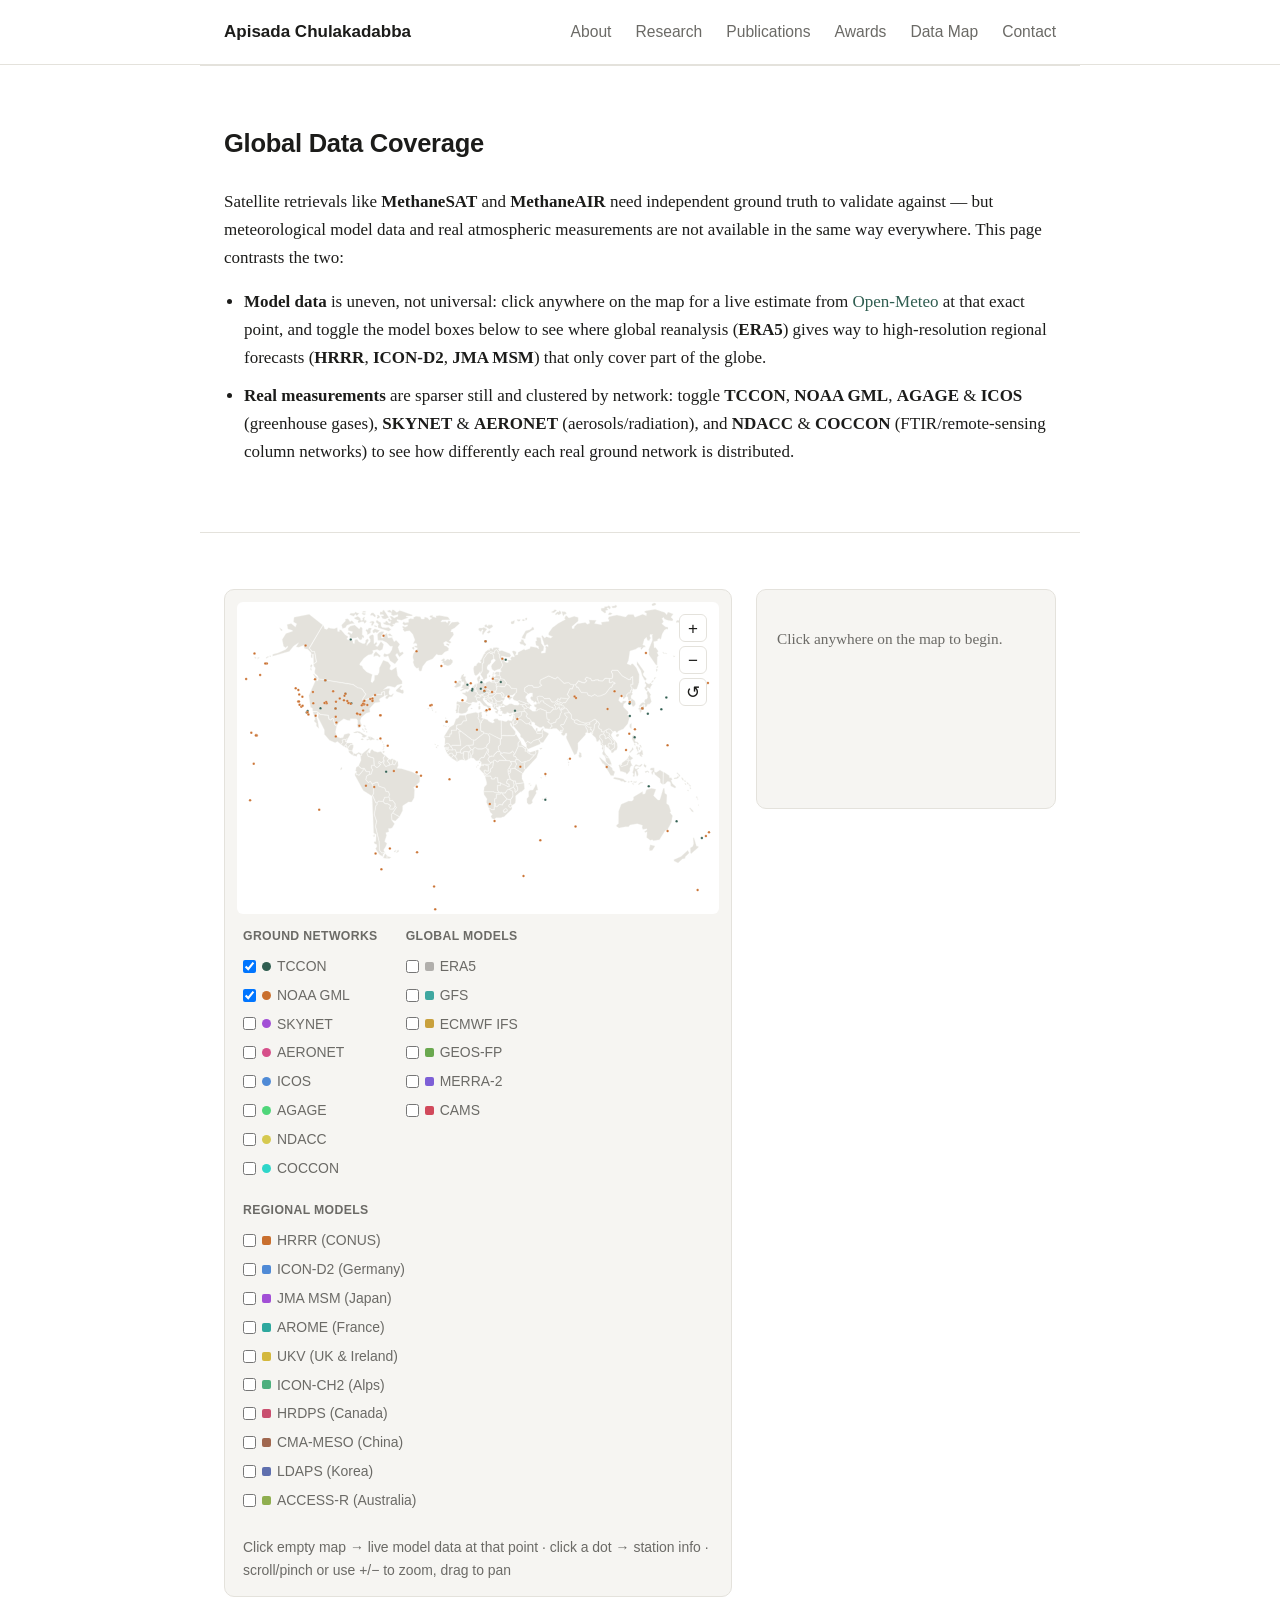
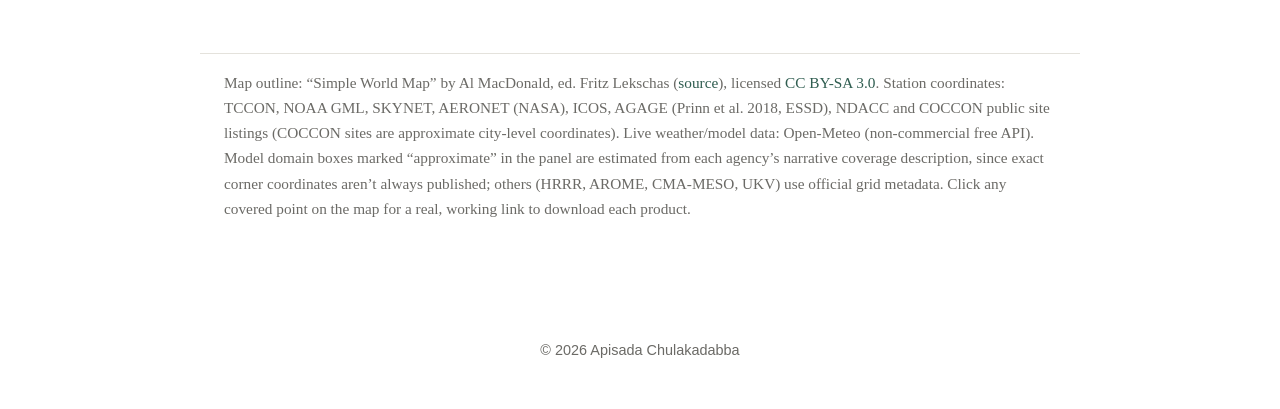
==== data-coverage.html @ 534d11ac "Add interactive global data coverage map Adds a standalone page contrasting meteorological model cov" ====
<!DOCTYPE html>
<html lang="en">
<head>
<meta charset="UTF-8">
<meta name="viewport" content="width=device-width, initial-scale=1.0">
<title>Global Data Coverage &middot; Apisada Chulakadabba</title>
<meta name="description" content="Interactive map comparing global &amp; regional meteorological model coverage (ERA5, HRRR, ICON-D2, JMA MSM) with real ground-based measurement networks (TCCON, NOAA GML, SKYNET, AERONET, ICOS).">
<link rel="stylesheet" href="styles.css">
<link rel="stylesheet" href="data-coverage.css">
</head>
<body>

<header class="site-header">
  <nav class="nav container">
    <a class="brand" href="index.html">Apisada Chulakadabba</a>
    <button class="nav-toggle" id="navToggle" aria-label="Toggle menu" aria-expanded="false">
      <span></span><span></span><span></span>
    </button>
    <ul class="nav-links" id="navLinks">
      <li><a href="index.html#about">About</a></li>
      <li><a href="index.html#research">Research</a></li>
      <li><a href="index.html#publications">Publications</a></li>
      <li><a href="index.html#awards">Awards</a></li>
      <li><a href="data-coverage.html">Data Map</a></li>
      <li><a href="index.html#contact">Contact</a></li>
    </ul>
  </nav>
</header>

<main>
  <section class="section container map-intro">
    <h2>Global Data Coverage</h2>
    <p>
      Satellite retrievals like <strong>MethaneSAT</strong> and <strong>MethaneAIR</strong> need
      independent ground truth to validate against &mdash; but meteorological model data and real
      atmospheric measurements are not available in the same way everywhere. This page contrasts the two:
    </p>
    <ul class="map-legend-text">
      <li><strong>Model data</strong> is uneven, not universal: click anywhere on the map for a live estimate from
        <a href="https://open-meteo.com" target="_blank" rel="noopener">Open-Meteo</a> at that exact point, and toggle the
        model boxes below to see where global reanalysis (<strong>ERA5</strong>) gives way to high-resolution regional
        forecasts (<strong>HRRR</strong>, <strong>ICON-D2</strong>, <strong>JMA MSM</strong>) that only cover part of the globe.</li>
      <li><strong>Real measurements</strong> are sparser still and clustered by network: toggle
        <strong>TCCON</strong>, <strong>NOAA GML</strong>, <strong>AGAGE</strong> &amp; <strong>ICOS</strong> (greenhouse gases),
        <strong>SKYNET</strong> &amp; <strong>AERONET</strong> (aerosols/radiation), and <strong>NDACC</strong> &amp;
        <strong>COCCON</strong> (FTIR/remote-sensing column networks) to see how differently each real ground network is distributed.</li>
    </ul>
  </section>

  <section class="section container map-section">
    <div class="map-wrap">
      <div class="map-zoom-controls">
        <button type="button" id="zoomIn" aria-label="Zoom in">+</button>
        <button type="button" id="zoomOut" aria-label="Zoom out">&minus;</button>
        <button type="button" id="zoomReset" aria-label="Reset zoom">&#8634;</button>
      </div>
      <svg id="worldMap" viewBox="0 240 850 550" xmlns="http://www.w3.org/2000/svg" aria-label="World map">
        <g id="domainLayer"></g>
        <g id="landLayer">
          <path class="land" id="_somaliland" d="M512.674,502.797l3.526,2.403l1.046-0.052l8.757-3.008l0.994,3.206l-0.701,2.706l-1.893,1.503l-4.729-0.302l-6.769-4.158L512.674,502.797L512.674,502.797z"/>
    <path class="land" id="ae" d="M528.466,468.135l0.753,3.008l8.522,0.752l0.596-6.172l1.644-0.897l0.448-2.257l-2.688,0.753l-2.99,4.521L528.466,468.135L528.466,468.135z"/>
    <path class="land" id="af" d="M545.85,435.383l1.374,10.771l3.423,0.752l0.32,1.937l-2.455,2.049l4.573,3.691l8.885-3.198l0.709-3.786l5.593-3.491l2.145-8.091l1.599-1.722l-1.659-2.887l5.412-3.347l-0.691-0.968l-2.498,0.155l-0.226,2.299l-3.354-0.033l-0.062-3.068l-1.079-1.288l-1.815,1.649l0.052,1.515l-2.739,1.036l-5.059-0.319l-6.568,6.881L545.85,435.383L545.85,435.383z"/>
    <path class="land" id="al" d="M450.679,420.438v3.984l1.142,2.152l0.82-0.096l1.409-2.566l-0.821-1.15l-0.319-2.844l-1.089-1.012L450.679,420.438L450.679,420.438z"/>
    <path class="land" id="am" d="M507.47,420.549l4.149,5.411l-1.218,1.427l-2.939-0.51l-3.646-3.268l0.196-2.146L507.47,420.549L507.47,420.549z"/>
    <g id="ao">
        <path class="land" class="mainland" d="M437.366,547.461l2.948,11.003l-0.069,3.478l-4.313,4.633l-0.647,7.527l16.597,0.147l5.395,1.954l4.45-0.58l-2.594-3.251l0.01-9.282l5.101-0.217v-3.621l-4.142-0.172l-0.829-8.575l-1.746,0.024l-0.943-0.848l-1.027,0.054l-1.365,2.646h-5.255l-1.22-1.227l0.363-1.738l-1.436-2.101L437.366,547.461L437.366,547.461z"/>
        <path class="land" d="M435.577,544.453l1.504,1.953l1.945-1.842l-0.571-1.909l-0.483-0.035L435.577,544.453L435.577,544.453z"/>
    </g>
    <g id="ar">
        <path class="land" class="mainland" d="M279.05,600.613l1.677,1.571l-6.371,9.467l-2.239,2.479l0.777,10.813l4.918,5.974l-4.132,7.209l-3.129,1.35h-3.579l1.003,5.627l-5.593,1.92l1.34,4.729l-3.354,10.701l4.141,3.38l-2.239,5.515l-3.804,5.975l2.014,4.165l-4.918,0.786l-4.028-4.951l-0.674-15.432l-6.258-26.209l1.893-9.163l-4.028-11.713l2.68-15.204l2.463-2.931l-0.605-2.222l3.164-2.888l7.054,0.483l3.942,4.21l4.555,0.078l4.668,2.853l-1.375,3.217l0.329,3.25l6.612-0.312L279.05,600.613L279.05,600.613z"/>
        <path class="land" d="M264.745,687.564l0.225,4.951l3.803-0.337l3.242-2.144l-5.48-1.124L264.745,687.564L264.745,687.564z"/>
    </g>
    <path class="land" id="at" d="M430.46,403.459l-0.562,1.167l0.483,0.83l2.015-0.415h1.711l1.857,1.572l3.95-0.717l2.904-1.729l0.743-1.167l-0.112-1.504l-2.611-1.954l-3.501,0.035l-0.294,1.988l-3.683,1.797L430.46,403.459L430.46,403.459z"/>
    <g id="au">
        <path class="land" class="mainland" d="M672.961,609.067l-0.303,21.938l-3.371,2.472l-0.303,2.161l4.598,3.086l11.35-2.161h5.826l2.145-3.095l12.879-2.472l9.198,2.784l-0.614,3.708l1.228,3.708l7.055-1.236l0.303,1.851l-4.599,3.396l1.53,1.236l3.37-1.236l-0.917,10.2l6.44,4.944l3.683-1.236l1.841,1.852l10.735-1.548l10.123-16.381l3.682-0.925l7.357-13.596l1.841-11.739l-4.599-5.869l1.842-1.236l-3.684-11.436l-3.984-2.783l0.614-15.448l-3.684-2.782l-0.916-8.652h-1.842l-6.138,20.392l-3.37,0.312l-7.668-7.728l4.297-11.437l-7.971-1.547l-8.896,2.472l-2.454,7.104l-3.984,0.925l-0.304-4.944l-16.252,9.889l0.304,3.708l-2.454,3.397h-6.139l-13.19,5.56L672.961,609.067L672.961,609.067z"/>
        <path class="land" d="M728.775,668.089l-1.531,6.181l0.304,4.322l4.599-0.312l5.213-8.03L728.775,668.089L728.775,668.089z"/>
    </g>
    <path class="land" id="az" d="M508.931,418.674l-0.873,1.486l4.071,5.342l1.418-0.458l2.334,2.446l1.011-4.287l2.533,0.406l-0.104-1.229l-4.165-3.646l-0.795,2.143L508.931,418.674L508.931,418.674z"/>
    <path class="land" id="ba" d="M442.708,411.084l-0.319,0.527l5.801,5.981l2.127-3.13l-0.078-1.234l-1.857-2.256L442.708,411.084L442.708,411.084z"/>
    <path class="land" id="bd" d="M616.256,457.908l-1.134,2.049l2.938,5.584l0.087,4.357l0.535,1.166l3.449,0.061l1.953-1.875l1.418,0.855l0.285,2.652l1.133-0.708l0.069-3.389l-0.951-0.112l-0.596-2.879l-2.403-0.086l-0.596-1.6l1.469-1.962l0.024-0.97h-4.269L616.256,457.908L616.256,457.908z"/>
    <path class="land" id="be" d="M414.019,391.704l-0.554,1.383l5.947,3.925l0.4,0.051l0.375-1.094l0.837-0.588l-1.336-1.499h-0.916l-1.255-1.426L414.019,391.704L414.019,391.704z"/>
    <path class="land" id="bf" d="M404.493,493.496l3.146-0.25l5.16,7.295l-4.789,3.613l-3.466-0.892l-4.66,0.062l-0.752,2.73l-3.907,0.19l-1.071-1.461l1.385-4.442L404.493,493.496L404.493,493.496z"/>
    <path class="land" id="bg" d="M457.092,414.066l0.139,4.305l1.452,3.025l5.454,0.095l2.455-1.737l2.412-0.959l-0.588-2.75l0.545-1.469l-1.228-0.641l-1.687,0.139l-1.323,1.332l-5.549,0.043L457.092,414.066L457.092,414.066z"/>
    <path class="land" id="bi" d="M478.504,538.385l3.691-0.078l-0.959,3.232l-0.935,0.812h-1.142l-0.812-2.187L478.504,538.385L478.504,538.385z"/>
    <path class="land" id="bj" d="M411.512,515.288h1.833l0.104-5.204l2.315-3.363l-0.104-5.852l-2.102-0.052l-3.604,2.816l1.504,2.87L411.512,515.288L411.512,515.288z"/>
    <path class="land" id="bn" d="M689.038,515.08l-2.489,3.018l2.04,0.641l1.149-1.608L689.038,515.08L689.038,515.08z"/>
    <path class="land" id="bo" d="M238.631,561.361l7.114-3.104l2.351,0.226l1.565,6.534l10.839,3.604l1.79,5.523l4.469,0.562l1.902,4.729l-1.34,4.278l-7.27,0.562l-2.68,6.872l-5.705-0.112l-1.79-0.337l-3.293,3.197l-1.625-0.156l-5.593-12.957l1.547-2.316l0.545-9.163l-1.383-5.455L238.631,561.361L238.631,561.361z"/>
    <path class="land" id="br" d="M286.631,618.464l5.402-10.391l0.198-8.73l10.079-6.501h5.645l4.435-7.512l0.804-14.418l-1.815-3.855l10.684-9.751l0.406-10.761l-14.514-7.105l-17.53-5.48l-8.264-0.812l2.221-4.669l-0.604-7.104l-1.808-0.596l-2.671,5.308l-1.4,1.754l-3.595-1.59l-12.093,4.261l-4.028-5.073l0.648-5.299l-3.804,3.872l-4.201-2.265l-0.424,0.597l0.009,1.841l3.622,1.945l-5.437,5.73l-3.432-0.034l-3.475-3.535l-3.933,0.121l-0.484,4.2l2.256,2.739l-2.663,8.532l-3.112,0.241l-4.953,3.13l-1.21,6.146l4.296,4.599l0.787-0.89l3.017-0.812l2.576,4.34l7.374-3.164l2.861,0.165l1.971,6.976l10.52,3.337l1.815,5.564l4.478,0.537l2.135,5.314l-1.443,4.729l1.884,2.474l-0.276,3.683l5.048-0.477l4.625,5.844l-0.363,4.105l2.74,2.316l-6.57,9.95L286.631,618.464L286.631,618.464z"/>
    <g id="bs">
        <path class="land" d="M222.121,463.112l-1.089-0.337l-0.086,2.101l1.34,1.349l0.917-1.349L222.121,463.112L222.121,463.112z"/>
        <path class="land" d="M224.29,466.397l-1.504,0.838l1.417,2.021l0.752-1.011L224.29,466.397L224.29,466.397z"/>
        <path class="land" d="M229.14,467.91l-1.591-0.087l0.165,1.012l1.167,1.687l1.002-1.099L229.14,467.91L229.14,467.91z"/>
        <path class="land" d="M228.388,465.896l-2.593-1.099l-0.501-2.609l1.002-0.425l1.003,2.023l1.002,0.76L228.388,465.896L228.388,465.896z"/>
        <path class="land" d="M225.881,460.588l-1.34-0.337l-0.251-1.686l-1.417-0.501l0.917-0.926l1.668,0.588l1.253,0.762L225.881,460.588L225.881,460.588z"/>
    </g>
    <path class="land" id="bt" d="M616.108,453.561l1.34,1.833l4.528,0.034l-0.458-2.507L616.108,453.561L616.108,453.561z"/>
    <path class="land" id="bw" d="M454.56,594.589l1.858,0.57l-0.26,5.314l1.911,0.26l4.391-3.959l5.273,0.57l1.399-3.545l6.673-6.095l-8.013-9.223l-0.104-1.514l-0.883-0.26l-2.43,2.24l-6.31,0.154l-0.884,7.866l-2.479,0.57L454.56,594.589L454.56,594.589z"/>
    <path class="land" id="by" d="M456.418,382.861l1.297,2.135l-0.519,1.703l0.086,1.349l0.476,1.616l2.68-1.521l3.329,0.086l2.334,0.959h5.922l1.729-4.141l1.037-1.564v-1.045l-3.717-5.23l-3.285-1.305l-2.68-0.303l-2.335,0.743l0.088,2.351l-3.241,4.098L456.418,382.861L456.418,382.861z"/>
    <path class="land" id="bz" d="M191.823,483.228l-0.043,3.154h0.726l2.472-4.615h-1.677L191.823,483.228L191.823,483.228z"/>
    <g id="ca">
        <path class="land" class="mainland" d="M151.767,281.182l1.72,2.602l0.864,3.475l4.305,1.081l3.017-3.25l2.585,1.306l7.321,0.647l5.169-2.17l0.864,7.157h3.017v-3.034l3.017,0.216l7.538,8.895l4.953,3.035l-2.584,4.123l1.081,1.081l9.673,1.953l0.216,4.34l2.585,0.433l0.648-6.51l4.089-1.08l3.017,4.556l6.457,3.034l3.233,0.647l2.152-2.602l0.216-4.124l3.873-2.387l1.288,3.476l-3.449,6.077l0.432,3.033l1.937-3.033l3.873-3.475l0.216-4.556l-2.152-3.476l0.648-2.817l5.169-2.603l2.369,1.738l0.432,15.188l3.657-3.25l2.152,1.305l-3.017,5.204l3.873,0.865l5.602-8.679l4.737,4.986l-1.936,8.895l-4.737,2.603l-4.521-2.169l-8.177,1.736l0.864,2.818l-2.152,3.476l-6.673,1.521l-7.538,5.86l-6.673,8.896l-0.864,2.817l4.521,1.737l1.72,4.339l6.241,6.293l9.906,4.339l-2.152,9.975l-0.216,2.818l2.585,1.736l3.449-4.555l0.432-8.679l5.385-0.216l2.584-4.988l0.433-7.589l6.889-13.45l8.609,3.034l4.521,6.293l-1.937,6.292l3.449,1.954l8.394-5.646l2.368,15.404l7.754,9.327l0.216,4.771l-8.609,2.17l-4.088,4.338l-8.609-1.953l-4.305-0.217l-7.538,5.86l4.521-1.081l5.601-1.08l1.081,1.305l-1.504,4.771l0.216,4.34l2.585,1.736l2.584-0.648l1.296-1.953h1.72l-2.801,5.205l-5.385,0.215l-2.368,3.476h-3.017l-0.864-2.603l4.305-4.338l-5.169,1.737l-0.233-7.374l-1.487-0.863l-4.521,1.953l-0.432,3.691h-10.338l-8.832,6.08l-11.842,3.908l-1.288-1.738l5.964-8.902l-3.388-3.261l-2.152-4.132l-4.383-3.346l-4.702-0.389l-8.428-5.904l-61.122-10.043l-1.011-4.142l-5.602-5.204v-4.339l0.865-3.907l-0.433-2.168l-2.152-2.171l-0.432-3.475l5.602-3.908l-3.449-18.653l-4.737-0.217l-4.305-5.645L151.767,281.182L151.767,281.182z"/>
        <path class="land" d="M130.684,350.117l-1.47,2.818l0.51,1.996l0.959,0.598l-0.225,0.812l-1.029,0.294l0.294,2.965l1.106,1.115l0.882-0.959l-1.106-2.887l0.657-2.299l1.616-2.152l-1.175-1.997L130.684,350.117L130.684,350.117z"/>
        <path class="land" d="M135.542,367.008l-1.323,0.52l2.429,2.818l0.588,3.336l2.429,2.592l2.058-0.371v-3.406l-2.498-1.557L135.542,367.008L135.542,367.008z"/>
        <path class="land" d="M268.15,295.833l-1.53,1.547l1.34,2.126l6.328,0.77l-4.028-4.252L268.15,295.833L268.15,295.833z"/>
        <path class="land" d="M191.105,270.143l0.19,3.475l-6.898,7.148l1.729,5.791l4.979-1.348l2.878-4.253l7.278-2.706l5.938-0.389l-4.599-5.022l-2.299,1.737l-1.729-0.579l-0.959-2.126l-2.109-2.126L191.105,270.143L191.105,270.143z"/>
        <path class="land" d="M200.113,259.908l-1.53,2.706l7.477,2.706l2.68-4.055l1.15,2.707h1.919l3.639-4.055l-4.409-1.158l-1.729-1.348l-2.299,2.316L200.113,259.908L200.113,259.908z"/>
        <path class="land" d="M213.148,265.318l-5.938,2.508v1.928l7.667,2.896l-1.729,1.928l1.15,2.507l4.789-2.126h4.028l1.919,3.086l3.259-3.285l-0.77-3.095l-2.68,0.968l-0.38-3.863l1.34-2.316h-1.34l-2.109,1.349l-0.959,0.769l0.579,2.707l-1.53,1.158l-2.299-0.19l-0.579-3.476L213.148,265.318L213.148,265.318z"/>
        <path class="land" d="M221.005,259.329l-0.579,1.927l3.639,1.738l2.68-1.547l-0.19-1.158L221.005,259.329L221.005,259.329z"/>
        <path class="land" d="M223.875,256.044l-2.679,0.968l0.19,1.35l5.938-0.389l-0.19-1.349L223.875,256.044L223.875,256.044z"/>
        <path class="land" d="M236.72,259.329l-0.38,1.348l-0.959,1.349v1.929l3.639-0.579l3.83,3.285h1.34v-3.285l-3.83-4.253L236.72,259.329L236.72,259.329z"/>
        <path class="land" d="M246.497,263.191l1.53,1.738l-1.34,2.316l0.959,2.507l4.218-2.317v-1.736l-2.49-2.896L246.497,263.191L246.497,263.191z"/>
        <path class="land" d="M252.055,258.75l0.19,3.086h5.178l1.34,1.158l-0.19,1.348l-4.599,0.58l3.259,4.443l4.409,0.77l6.128-2.705l-8.817-13.33l-2.68,1.738l0.19,2.316l-3.069-1.158L252.055,258.75L252.055,258.75z"/>
        <path class="land" d="M207.399,280.576l-7.278,1.928l-4.219,3.673l0.38,4.054l7.667,2.317l-1.729,3.864l-5.558-3.477l-1.53,2.896l3.639,2.507l-0.19,4.054l5.558,1.547l6.708-0.389l1.149-2.126l4.979,5.601l3.449-1.157l0.579-3.864l2.49,1.737l0.38-3.864l-3.068-1.928l0.19-12.162l-2.68-2.126l-2.87,3.864L207.399,280.576L207.399,280.576z"/>
        <path class="land" d="M230.782,289.073l-2.489-1.158l-1.34,1.737l2.68,4.253l0.19,4.054l5.749-3.475v-5.022l2.109-2.126l-2.109-1.547h-3.449L230.782,289.073L230.782,289.073z"/>
        <path class="land" d="M243.048,287.335l-4.028,3.285l0.959,4.054h2.49l1.149-2.126l1.729,1.737l1.729-0.19l4.599-3.864L243.048,287.335L243.048,287.335z"/>
        <path class="land" d="M242.659,280.956l-0.959,1.928l4.218,1.548l1.15-1.738L242.659,280.956L242.659,280.956z"/>
        <path class="land" d="M240.169,273.617l-4.218,0.579l-2.49,2.315l4.599,0.19l-1.34,3.475l0.959,1.548l1.34-0.19l3.259-5.212L240.169,273.617L240.169,273.617z"/>
        <path class="land" d="M247.456,272.27l-2.299,0.77l0.38,3.086l3.83,2.507l0.19,1.927l-1.149,1.159l0.579,3.864l14.755,4.823l4.028,1.349l4.028-3.475l-4.789-3.864l-4.409,1.158l-6.128-0.579l-2.299-2.316l-0.579-6.371l-3.83-1.928L247.456,272.27L247.456,272.27z"/>
        <path class="land" d="M259.523,292.357l-4.218-0.39l-4.979,1.927l-2.68,3.666l0.769,10.043l8.238,0.39l7.857,3.864l5.559,6.371l4.218-0.19l-1.15,5.981l-3.829,6.371l-4.218,1.926l-3.069-0.578l-1.53-1.348l-2.299,3.086l0.959,3.086l3.259,0.189l4.028-1.928l3.449,8.886l8.626,5.603l5.938-7.529l-4.979-8.108l2.878-3.284l4.028,6.758l7.278-6.371l-1.339-2.896l-4.98,1.548l-3.448-9.466l3.259-5.403l-6.518-6.949l-3.639,2.507l-3.449-7.529l-7.277,0.968l-1.919-9.076l-5.938,4.055l-0.579,5.021h-3.259l0.38-4.443L259.523,292.357L259.523,292.357z"/>
        <path class="land" d="M262.021,274.006v1.738l-4.218,0.968l1.149,1.927l4.789,1.928l5.368,0.58l3.831,2.705l3.829-2.127l-2.681-2.705h3.449l2.109-2.316l5.178-0.77v-1.158l-2.878-1.928l0.379-2.127l8.048,1.348l11.886-4.633l-4.41-1.348l1.15-1.547h9.197l1.531-1.547l-18.593-6.569l-4.41-1.547l-4.789,3.476l-5.368-4.443l-2.878-0.19l-0.579,3.675l-3.638-3.285l-4.218,1.349l0.769,2.126l6.328,1.35l-0.38,3.086l3.449,2.125l8.438-2.125l0.19,2.896l-6.898,3.285l-4.218-3.285l-3.83,0.389l3.83,5.411l-1.919,0.969l-2.878-2.508l-2.109,1.348l1.919,3.666h3.259l-0.769,3.475l-2.68-0.389l-3.449-3.674L262.021,274.006L262.021,274.006z"/>
        <path class="land" d="M244.941,327.159l-3.657,4.599l-0.225,5.065l3.198-1.841h3.881l2.74,2.533l2.515-2.076L244.941,327.159L244.941,327.159z"/>
        <path class="land" d="M289.466,386.977l-9.136,8.748l0.916,2.074l11.186,4.141l1.599-2.758l-0.916-4.599l-3.657,0.458l-2.057-2.299l3.423-3.449L289.466,386.977L289.466,386.977z"/>
    </g>
    <path class="land" id="cd" d="M438.023,546.597l8.912-0.155l1.808,2.567l-0.069,1.893l0.665,0.605h4.426l1.271-2.499h1.808l0.734,0.742l2.479-0.069l0.735,8.714l4.287,0.139v0.675l11.521,5.195l0.536,1.012h2.411l-0.268-3.648l-4.356-2.092l0.269-2.766l1.876-4.392l4.287-0.139l-3.683-12.224l0.068-5.195l5.826-9.11l0.068-1.278l-0.874-0.477l0.035-2.472l-1.062-0.095l-1.072-1.366l-17.59-0.795l-3.226,3.138l-5.28-3.475l-1.858,1.141l-1.348,11.35l-3.337,2.575l-1.003,2.283l0.179,3.381l-6.017,4.918l-1.6-0.726l0.216,0.94L438.023,546.597L438.023,546.597z"/>
    <path class="land" id="cf" d="M443.452,519.229l4.028,4.356l1.59-2.057l2.532,0.104l0.544-2.006l2.49-1.556l5.169,3.562l2.982-2.956l11.574,0.51l-10.736-11.082l1.443-0.897l0.198-1.954l-2.438-1.149h-3.58l-5.766,5.715l-0.197,2.351l-4.573-0.146l-0.146,1.003l-2.982-0.305l-2.688,5.108L443.452,519.229L443.452,519.229z"/>
    <path class="land" id="cg" d="M439.424,526.551l-0.052,1.255l4.131,0.104l0.146,10.728l-3.777-0.104l-2.187-1.703l-1.693,0.951l-0.078,0.476l0.873,0.423l0.251,2.204l-2.334,2.006l0.501,1.057l2.585-2.006h1.244l0.396,1.2l1.644,0.7l5.271-4.46l-0.104-3.259l1.099-2.653l3.38-2.507l0.907-8.479l-2.402,0.009l-2.783,3.812L439.424,526.551L439.424,526.551z"/>
    <path class="land" id="ch" d="M423.787,402.82l-3.771,4.011l0.078,0.405l1.547-0.483l1.393,1.937l2.352-0.83l1.625,1.263l0.667-0.38l2.005-3.146l-0.511-0.484l-1.979-0.051l-0.959-1.963L423.787,402.82L423.787,402.82z"/>
    <path class="land" id="ci" d="M388.484,521.562l3.697-2.617l4.6-0.806l4.693,1.013l-2.395-3.622l-0.701-2.213l0.701-6.544l-4.192,0.198l-1.9-1.814l-3.994,0.104l-1.901,0.304l0.198,4.425l-1.002,0.406l-1.203,2.215l3.095,3.62L388.484,521.562L388.484,521.562z"/>
    <g id="cl">
        <path class="land" d="M261.391,683.51l-3.691,8.109l6.371,0.674l0.112-5.403L261.391,683.51L261.391,683.51z"/>
        <path class="land" d="M260.137,682.239l-2.775,3.068l-0.337,3.604l-5.368-3.043l-5.705-8.221l-1.677-2.932l2.351-3.043l-0.225-3.83l-2.68-1.124l-2.126-1.572l0.449-2.144l2.792-0.787l0.562-12.387l-4.356-2.48l-2.844-64.477l0.735-1.278l5.567,12.836l1.781,0.035l0.579,2.049l-2.369,2.868l-2.723,15.448l3.873,11.895l-1.79,9.007l6.31,26.485l0.666,15.49l4.521,5.229L260.137,682.239L260.137,682.239z"/>
        <path class="land" d="M241.717,649.833l-1.115,1.686l0.562,2.932l1.115,0.112l0.562-3.718L241.717,649.833L241.717,649.833z"/>
    </g>
    <path class="land" id="cm" d="M428.031,519.428l2.783,2.561l-0.199,3.959l15.266-0.354l1.245-1.399l-4.375-4.711l-0.648-1.703l2.784-5.212l-1.893-3.458l-1.591-0.855v-1.755l1.841-1.202l0.104-5.463l-1.46-0.164l-0.024,2.87l-6.414,11.972l-3.925,0.199l-2.688,1.85L428.031,519.428L428.031,519.428z"/>
    <g id="cn">
        <path class="land" class="mainland" d="M594.498,386.128l-2.99,7.521l-4.124-0.217l-4.349,9.518l3.691,4.701l-7.606,10.504l-3.907-0.658l-2.611,3.285l0.648,1.971l3.043,0.217l1.521,3.5l3.044,0.658l9.344,12.04v6.129l4.563,2.844l4.996-0.873l6.303,3.719l7.605,2.187l3.691-0.439l4.132-0.441l8.687-5.688l2.828,0.44l1.08,2.567l2.396,0.718l3.26,4.813l-2.17,4.814l1.306,3.285l3.69,1.312l0.647,3.942l4.35,0.439l0.647-1.971l6.302-3.285l3.907,0.217l4.563,5.03l3.043-1.312l1.954,0.216l0.873,2.412l1.521,0.216l2.169-3.06l8.688-3.285l7.823-9.413l2.61-8.974l-0.217-5.912l-3.259-0.656l1.953-2.188l-0.434-3.501l-8.255-8.314v-4.157l2.386-3.062l2.388-1.098l0.216-2.412h-6.085l-1.089,3.285l-2.828-0.656l-3.475-3.718l2.17-5.688l3.043-3.285l2.827,0.217l-0.434,5.031l1.521,1.313l3.691-3.717l1.306-0.216l-0.433-2.844l3.476-4.158l2.61,0.216l1.521-4.813l1.781-0.942l0.182-3l-1.729-1.815l-0.147-4.736l3.329-0.217l-0.216-12.214l-2.334,1.4L694.267,377l-3.897-0.009l-11.298-6.354l-8.16-9.837l-8.281-0.086l-2.107,1.833l2.68,6.137l-0.935,5.758l-3.335,1.383l-1.876-0.147l-0.139,5.696l1.954,0.441l3.476-1.53l4.563,2.187v2.188l-3.26,0.216l-2.611,5.688l-2.386,0.215l-8.472,11.16l-8.902,3.941l-6.086,0.441l-4.124-2.844l-5.869,3.068l-6.302-1.971l-1.521-4.158l-10.642-0.657l-5.646-9.188h-2.386l-1.92-4.262L594.498,386.128z"/>
        <path class="land" d="M671.802,472.655l-2.064,0.579l-1.487,1.833l1.236,2.411l1.814,0.163l2.066-1.832l0.492-2.411L671.802,472.655L671.802,472.655z"/>
    </g>
    <path class="land" id="co" d="M234.326,498.251l-1.781-0.182l-11.773,9.707l-1.245,3.414l-1.608,0.182l0.717,7.546l-4.105,10.07l4.46,3.776l5.714,0.363l3.924,5.757l5.705,0.183l-0.182,4.312h2.135l2.316-7.909l-2.144-2.694l0.536-5.031l4.46-0.363l-0.536-11.688l-9.993-3.232l-2.316-6.293L234.326,498.251L234.326,498.251z"/>
    <path class="land" id="cr" d="M202.905,502.745l1.202,2.352l0.977,1.297l-1.314,3.898l-2.507-1.764l-4.097-3.752v-2.48L202.905,502.745L202.905,502.745z"/>
    <path class="land" id="cu" d="M205.904,469.846v1.1l4.599,0.086l2.169-1.263l0.337,0.926l4.512,1.098l4.011,3.622l-0.917,1.262l0.165,1.436l3.345,0.839l3.345-1.514l1.504-1.513l-2.169-1.098l-11.194-6.569l-3.924-0.424L205.904,469.846L205.904,469.846z"/>
    <g id="cv">
        <path class="land" d="M350.01,490.264l-1.642,0.942l1.175,0.941l1.409-0.708L350.01,490.264L350.01,490.264z"/>
        <path class="land" d="M354.046,492.165l-1.071,0.951l0.762,1.409l1.832-0.821L354.046,492.165L354.046,492.165z"/>
        <path class="land" d="M351.704,494.836l-1.375,0.821l1.479,1.979l1.168-0.612L351.704,494.836L351.704,494.836z"/>
    </g>
    <path class="land" id="cy" d="M484.555,437.794l1.062,0.771l-3.294,3.119l-1.573-0.052l-1.167-0.821l0.156-1.529l2.386-0.155L484.555,437.794L484.555,437.794z"/>
    <path class="land" id="cz" d="M437.202,398.921h2.567h1.263l2.049,1.461l3.795-3.155l-3.683-2.627l-3.648-1.765l-2.498,0.45l-3.389,2.178L437.202,398.921L437.202,398.921z"/>
    <path class="land" id="de" d="M422.257,384.234l3.086-0.5v-2.178l2.584-0.425l1.418,1.427l1.495,0.164l2.334-1.012l2.083,0.588l1.832,1.592l0.251,5.955l1.832,2.438l-2.411,0.337l-4.003,2.515l0.338,0.839l3.579,3.354l-0.251,1.677l-3.328,1.677l-3.085,0.086l-0.753,1.59h-1.581l-0.752-1.676l-2.749-0.675l-0.088-2.767l-1.39-0.77l0.114-1.861l-0.406-1.328l-1.982-1.824l0.414-2.854l2.161-1.011L422.257,384.234L422.257,384.234z"/>
    <g id="dk">
        <path class="land" d="M427.123,370.076l-3.586,3.968l-0.13,2.584l1.635,4.263l2.559-0.484l-0.319-3.483l1.764-1.971l-0.034-1.548l-1.245-3.223L427.123,370.076L427.123,370.076z"/>
        <path class="land" d="M428.979,377.354l-1.062,0.229v1.583l1.128,0.875l0.997-0.25l-0.243-1.503L428.979,377.354z"/>
        <path class="land" d="M432.306,375.848l-0.949,0.23l-1.056,0.968l0.448,1.954l1.292,0.507l-1.334,0.535l-0.255,0.685h2.005l0.602-1.099l-0.768-0.378l0.25-0.962l0.916-1.205l-0.25-1.042L432.306,375.848z"/>
    </g>
    <path class="land" id="dj" d="M508.991,499.771l-0.493,2.903l3.424-0.052l0.052-4.271l-1.253-0.77L508.991,499.771L508.991,499.771z"/>
    <path class="land" id="dm" d="M256.23,485.371l-0.761,1.616l0.917,1.228l1.141-0.994L256.23,485.371L256.23,485.371z"/>
    <path class="land" id="do" d="M242.434,481.533l-4.573-2.991l-2.887-1.021l-0.578,5.521l0.578-0.047l0.761,1.461l0.994-1.15l2.896-0.77l2.516,0.536L242.434,481.533L242.434,481.533z"/>
    <path class="land" id="dz" d="M424.625,435.764l-3.526-1.186l-14.677,2.758l-3.198,2.429l1.953,10.088l-5.835,0.233l-3.509,5.646l-8.359,2.005l0.025,4.105l27.532,21.048l4.692,0.398l15.654-12.231l-1.565-1.971l-2.938-0.398l-1.764-2.955V453.5l-1.177-1.184l0.199-3.155l-3.13-3.155l-0.389-3.354l1.366-0.986l-0.59-3.553L424.625,435.764L424.625,435.764z"/>
    <g id="ec">
        <path class="land" class="mainland" d="M213.986,529.43l-4.088,2.541l-0.294,3.771l-0.821,1.234l2.576,2.473l-1.115,1.219l0.259,3.113l4.607,1.098l6.976-8.256l-0.017-2.878l-3.345-0.216L213.986,529.43L213.986,529.43z"/>
        <path class="land" d="M183.533,531.443l-0.536,2.378l-0.994,1.002l0.683,1.228l1.754-0.69l0.838-1.461l-0.536-1.537L183.533,531.443L183.533,531.443z"/>
    </g>
    <g id="ee">
        <path class="land" class="mainland" d="M462.562,363.299l-4.84-0.173l-3.068,1.875l-0.043,1.392l1.987,1.875l6.182,1.047L462.562,363.299L462.562,363.299z"/>
        <path class="land" d="M452.236,364.042l-1.308,0.44l1.308,0.226l0.595,0.69l0.711-0.852l-0.709-1.215L452.236,364.042z"/>
        <path class="land" d="M452.792,365.792l-1.862,0.833l-0.643,1.111l0.643,0.722l2.362-0.875l1.137-0.752L452.792,365.792z"/>
    </g>
    <path class="land" id="eg" d="M466.16,449.222l2.308,0.062l4.495,1.244l2.135,0.061l2.646-2.213h1.234l2.249,1.245h2.845l0.51-0.035l1.798,5.17l0.51,1.668l0.477,2.498l-0.85,0.622l-1.461-0.734l-1.686-5.498l-1.521-0.111l-0.111,1.867l1.012,3.232l8.1,10.027l0.173,4.305l-2.359,2.723l-22.163-0.251L466.16,449.222L466.16,449.222z"/>
    <path class="land" id="er" d="M496.224,493.859l-0.216-5.093l3.423-3.992l0.926,0.709l1.686,5.637l8.091,6.023l-1.47,1.808l-5.922-5.091L496.224,493.859L496.224,493.859z"/>
    <g id="es">
        <path class="land" class="mainland" d="M402.565,416.322h-11.014l-2.222-1.004l-1.071,0.078l-1.297,2.696l0.458,2.775l4.21,0.389l0.536,1.771l-1.833,10.33l0.078,1.851l2.981,1.617l3.439,0.232l6.881-1.694l3.363-4.233l0.077-4.313l5.965-5.395l0.302-2.386l-5.428-0.078L402.565,416.322L402.565,416.322z"/>
        <path class="land" d="M374.265,458.444l-1.513,0.873l0.7,0.709L374.265,458.444L374.265,458.444z"/>
        <path class="land" d="M369.009,458.608l-1.875,0.476l0.935,1.418h1.407L369.009,458.608L369.009,458.608z"/>
        <path class="land" d="M364.549,457.191l-1.176,1.184l1.643,1.418l0.935-2.126L364.549,457.191L364.549,457.191z"/>
        <path class="land" d="M413.578,426.877l-1.375,0.467l0.304,1.235h1.988l0.839-0.925L413.578,426.877L413.578,426.877z"/>
    </g>
    <path class="land" id="et" d="M489.982,508.606l6.292-14.005l6.25,0.035l5.541,4.814l-0.39,3.968h4.296l0.44,2.386l6.95,4.157l4.286,0.217l-8.15,8.756l-11.194,3.449h-2.773l-4.944-4.219l-1.953-0.82l-3.786-5.576l-2.499,0.035l-0.294-2.559L489.982,508.606L489.982,508.606z"/>
    <path class="land" id="fi" d="M453.072,340.202l1.79,0.786l1.104,2.074l-1.104,1.436l-5.55,6.068l-0.952,3.199l1.271,4.633l4.278,3.199l5.706-2.715l4.598-0.64l4.279-6.872l-3.173-7.512l-3.018-7.192l0.477-4.633l-1.901-0.32l-0.492-3.38l-2.559-4.175l-2.836,1.962l-1.114,4.556l-3.008-1.807l-4.185-1.021l-0.934,1.09l1.607,1.453l2.931-0.053l2.359,3.812L453.072,340.202L453.072,340.202z"/>
    <g id="fk">
        <path class="land" d="M281.194,678.393l-2.273-0.25l-2.265,1.521l1.642,1.781L281.194,678.393L281.194,678.393z"/>
        <path class="land" d="M283.459,677.252l-0.752,2.411l-2.144,1.901l0.13,0.631l3.655-1.4l1.513-1.901L283.459,677.252L283.459,677.252z"/>
    </g>
    <g id="fr">
        <path class="land" class="mainland" d="M412.973,393.588l-1.91,0.467l-3.82,4.158l-1.149,0.078l-1.53-1.081l-0.993,0.233l-0.762,2.386l-5.584,0.155l0.156,1.236l3.82,2.543l4.435,3.543l-0.077,4.236l-2.368,4.157l5.126,2.464l5.204,0.154l1.606-1.85l3.286,0.078l0.916,0.848l3.285-0.233l1.686-2.162l-2.145-2.541l-0.155-1.616l0.458-1.771l-1.071-1.539l-1.833,0.535l-0.232-1.383l4.054-4.469v-2.697l-2.348-0.767l-1.432-0.987L412.973,393.588L412.973,393.588z"/>
        <path class="land" d="M276.163,517.285l5.058,3.154l-2.646,5.255l-0.959,1.21l-2.809-1.615l0.079-5.663L276.163,517.285L276.163,517.285z"/>
        <path class="land" d="M540.023,586.93l-1.972,0.129l-0.129,1.722l1.313,0.269l1.972-0.925L540.023,586.93L540.023,586.93z"/>
        <path class="land" d="M516.857,562.666l0.656,1.461h1.055l0.526-1.857L516.857,562.666L516.857,562.666z"/>
        <path class="land" d="M258.823,489.822l-0.917,0.847l0.683,1.383l1.296-0.38L258.823,489.822L258.823,489.822z"/>
        <path class="land" d="M428.039,418.016l-1.687,1.695l-0.154,1.538l1.374,0.847l0.536-0.076l0.303-2.24L428.039,418.016L428.039,418.016z"/>
        <path class="land" d="M254.095,484.065l-1.296,0.535l0.458,1.149l1.521-0.994l-0.303-0.311L254.095,484.065L254.095,484.065z"/>
    </g>
    <path class="land" id="ga" d="M435.438,526.646l-0.104,2.151l-4.875-0.104l-2.982,5.766l7.012,7.667l1.736-1.453l-0.052-1.503l-1.192-0.554v-1.057l2.688-1.701l2.387,1.807l2.638,0.052l-0.054-9.067l-4.176-0.196l-0.052-1.903L435.438,526.646L435.438,526.646z"/>
    <g id="gb">
        <path class="land" class="mainland" d="M400.629,367.984l-1.582,2.395l0.631,0.959h3.648v1.6l-0.952,1.278l0.632,3.354l2.058,3.994l1.581,3.672l2.533,0.959l1.105,1.92l-0.155,1.755l-1.582,0.959l-0.156,0.795l1.106,0.64l-0.951,1.279l-2.221,0.959l-4.279-0.477l-6.664,3.035l-2.221-1.115l6.345-3.674l-0.796-0.477l-3.328-0.32l2.058-3.033l0.319-2.56l2.696-0.319l-0.475-4.953l-3.174-0.155l-0.95-1.115l0.155-3.674l-1.901,0.156l1.901-6.388l3.492-2.56L400.629,367.984L400.629,367.984z"/>
        <path class="land" d="M393.974,378.693l-2.853,0.32l-0.156,2.56l1.901,1.278l2.058-0.475l0.796-1.436L393.974,378.693L393.974,378.693z"/>
    </g>
    <path class="land" id="ge" d="M495.144,415.596l2.827,3.691l3.527,1.625l2.169-0.01l3.726-1.01l0.935-1.461l-11.021-4.123L495.144,415.596L495.144,415.596z"/>
    <path class="land" id="gh" d="M399.091,513.179l0.968,2.273l2.524,3.959l1.4-0.052l3.819-2.171l-0.268-12.354l-2.957-0.864l-4.141,0.112L399.091,513.179L399.091,513.179z"/>
    <g id="gl">
        <path class="land" class="mainland" d="M292.587,282.398l-1.176,1.877l2.118,2.117l-0.942,2.118l3.06,3.994l3.761-1.176l4.936-0.466l5.644,6.111l3.761,10.104l-3.051,6.345l4.227-0.708l2.354,1.409l0.232,3.06l-5.168,0.233l2.818,2.817l3.526,0.709l-7.754,10.339l-0.942,6.345l1.643,5.169l-1.176,3.06l2.118,6.578l3.993,4.469l1.176-0.232l2.584-0.709l0.233,3.76l1.642,2.352l3.052-0.234l2.353-8.695l7.053-8.697l10.581-4.227l6.578-8.229l3.05,1.408h6.345l5.17-5.168l6.346-2.584l0.708-3.994l-3.993-3.527l-3.526-1.175l-1.885-4.937l4.469-2.584l7.054,3.76l2.353-2.584l-3.761-2.117l7.996-10.813l-1.409-4.702l-3.761-0.232l1.408-4.228l4.703-2.118l9.637-8.461l-2.816-3.053l-10.814,0.941l-5.645,5.646l3.295-7.287l-3.762-0.942l-2.117,3.761l-3.051-2.585l-8.464,0.941l2.353-3.76l13.865-0.467l-3.527-4.702l-15.04-2.817l-6.11,0.941l0.233,3.061l-6.345-2.118l0.232-2.118l-4.47,0.941l-0.942,2.353l4.703,1.642l-4.936,3.527l-3.527-3.994l-4.936-1.408l-0.709,3.76h-4.937l-1.885-3.994l-7.754-1.176l-4.228,2.117l-0.233,2.818l-5.402-0.709l-3.294,1.409l0.234,3.293v1.644l-6.111,1.176l-2.818-1.877l-1.885,3.052l2.819,3.06l5.878-0.709l0.467,1.885l-4.469,2.118L292.587,282.398L292.587,282.398z"/>
        <path class="land" d="M311.396,319.066l1.409,2.119l-0.708,2.584h-1.409l-1.885-2.119l0.467-1.643L311.396,319.066L311.396,319.066z"/>
        <path class="land" d="M370.159,313.189l3.993,1.176l-0.234,3.293l-4.227-2.118l-0.942-1.176L370.159,313.189L370.159,313.189z"/>
    </g>
    <path class="land" id="gm" d="M366.719,497.006l-0.111,0.959l5.98-0.086l0.304-0.891l-0.13-0.898l-1.721,0.7L366.719,497.006L366.719,497.006z"/>
    <path class="land" id="gn" d="M369.77,505.304l2.629,4.046l3.423-2.974l3.511-0.155l2.922,3.881l2.48,1.635l0.933-1.816l0.83-0.466l-0.061-3.993l-1.65-4.737l-5.065,0.562l-6.267-0.501l-0.034,1.606L369.77,505.304L369.77,505.304z"/>
    <g id="gq">
        <path class="land" d="M427.184,522.134l-0.396,1.703l1.191,0.648l1.143-0.855l-0.397-1.755L427.184,522.134L427.184,522.134z"/>
        <path class="land" d="M430.771,526.697l-0.054,1.202l3.924,0.198l-0.052-1.356L430.771,526.697L430.771,526.697z"/>
    </g>
    <g id="gr">
        <path class="land" class="mainland" d="M453.004,427.213l-0.096,1.15l4.003,2.014l1.911,0.734l-1.003,1.055l-2.23,0.227l-0.319,1.01l0.771,1.738l2.498,1.33l1.09,0.096l0.138-2.981l1.635-1.972l-4.46-5.272l0.589-1.789l1.046-0.043l1.591,1.279l1.002-0.501l0.319-1.79l3.732,0.534l1.134-3.239l-1.953,1.375l-5.731-0.14l-3.726,1.929L453.004,427.213L453.004,427.213z"/>
        <path class="land" d="M461.69,438.442l1.408,0.043l0.589,0.873h2.05l1.363-0.501l0.459,0.553l-0.907,1.192l-4.002,0.139l-0.728-0.959l-0.77-0.458L461.69,438.442L461.69,438.442z"/>
    </g>
    <path class="land" id="gt" d="M183.456,491.11l5.126,3.752l5.169-6.423l-0.881-1.331l-1.764-0.062v-3.761l-1.322-0.804l-4.002,1.192l1.53,3.526L183.456,491.11L183.456,491.11z"/>
    <path class="land" id="gw" d="M368.196,502.356l1.211,2.395l3.396-2.922l0.035-0.899l-4.003-0.579L368.196,502.356L368.196,502.356z"/>
    <path class="land" id="gy" d="M261.399,510.654l6.241,5.652l-2.481,2.87l-0.199,1.703l3.259,3.362l-0.078,3.232l-5.67,2.16l-3.397-4.59l0.726-5.515l-1.452-4.105L261.399,510.654L261.399,510.654z"/>
    <path class="land" id="hn" d="M194.408,488.742l7.987-0.303l2.369,2.817l-1.478-0.338l-2.844,0.121l-3.717,3.492l-1.59,3.536l-1.046-0.555l-0.009-3.872l-2.299-1.539L194.408,488.742L194.408,488.742z"/>
    <path class="land" id="hr" d="M443.417,407.816l-3.051,2.515h-3.095l-0.372,2.178l1.418,0.372l0.709-1.055l1.114,0.977l0.891,3.112l6.109,2.853l0.605-0.691l-6.197-6.396l0.631-1.166l5.888-0.226l0.596-1.876l-3.838,0.111L443.417,407.816L443.417,407.816z"/>
    <path class="land" id="ht" d="M231.845,477.159l2.974,0.311l-0.354,3.648l-0.294,1.919l-3.466-0.19l-0.614,0.926l-1.063-0.077l-0.38-1.997l3.656-0.304l-0.225-2.073l-1.677-0.691L231.845,477.159L231.845,477.159z"/>
    <path class="land" id="hu" d="M444.386,403.01l-1.003,1.573l0.078,2.403l1.599,0.82l4.919,0.147l6.854-5.774l0.034-1.279l-0.742-0.371l-4.953,2.248L444.386,403.01L444.386,403.01z"/>
    <g id="id">
        <path class="land" d="M639.517,513.628l-0.241,1.971l5.869,9.862h1.711l12.23,20.461l4.894,0.492l2.445-7.148l-3.916-2.464l-0.734-3.941L639.517,513.628L639.517,513.628z"/>
        <path class="land" d="M697.475,540.891l1.954,2.396l-1.271,3.596v0.684h2.887l1.021-8.989l0.934,0.26l1.694,8.212l1.615,0.434l1.53-3.512l-1.53-5.308l-1.271-2.31l3.993-2.911l-0.935-1.288l-3.819,2.48h-1.021l-1.866-2.74l0.597-1.201l3.146-1.539l4.754,1.453l1.444-0.089l3.568-3.335l-1.442-1.451l-3.312,2.565h-2.127l-3.224-1.538l-2.29,0.086l-2.55,4.106l-1.616,7.105L697.475,540.891L697.475,540.891z"/>
        <path class="land" d="M718.791,524.805l-1.616,3.935l2.549,3.337h0.849l1.105-2.223l0.597-0.77l-1.105-1.201l-1.617-0.597L718.791,524.805L718.791,524.805z"/>
        <path class="land" d="M723.805,537.729l-3.482,0.77l-1.021,1.115l0.847,1.453l2.291-0.855l1.442-0.855l2.126,1.712l0.935-0.771l-1.693-2.057L723.805,537.729L723.805,537.729z"/>
        <path class="land" d="M666.045,548.854l-2.377,1.625l0.51,1.364l7.564,1.712l3.82,0.684l1.615,1.712l4.331,0.345l2.04,1.711l1.867-0.432l1.702-1.539l-3.146-1.452l-2.715-2.308l-7.053-1.713L666.045,548.854L666.045,548.854z"/>
        <path class="land" d="M690.768,556.295l-1.865,1.029l1.104,1.201l2.715-1.027L690.768,556.295L690.768,556.295z"/>
        <path class="land" d="M693.991,555.526l0.338,1.625l1.954,0.51l0.761-0.942l-0.848-1.288L693.991,555.526L693.991,555.526z"/>
        <path class="land" d="M698.668,559.805l-2.377,0.347l2.126,1.798h1.694L698.668,559.805L698.668,559.805z"/>
        <path class="land" d="M699.342,556.979l-0.511,1.027l3.821,0.596l2.974-1.711l-1.694-0.511l-2.715,0.771l-1.021-0.856L699.342,556.979L699.342,556.979z"/>
        <path class="land" d="M711.833,557.583l-4.416,3.683l0.423,0.942l1.866-0.345l2.205-2.059l4.331-0.597l-0.848-1.452L711.833,557.583L711.833,557.583z"/>
        <path class="land" d="M734.126,532.446l-3.604,0.406l-2.315,1.693l0.959,1.938l3.925,0.726v0.727l-2.48,2.015l1.201,4.192l1.201,0.078l1.037-4.115h1.919l0.806,4.027l9.361,7.746l0.241,6.051l3.198,3.467l1.442-0.077l0.319-21.369l-5.438-3.785l-5.125,3.467l-1.843,1.132l-3.043-1.937l-0.078-6.128L734.126,532.446L734.126,532.446z"/>
        <path class="land" d="M690.689,519.532l-1.997,7.503l-10.831,3.656l-3.241-3.804l-1.573,0.433l2.939,11.34l4.398,0.493l5.869,2.222v2.222l2.688-0.493l3.916-5.42v-4.435l2.204-4.435l2.445,0.491l-2.938-6.163l-0.449-3.968L690.689,519.532L690.689,519.532z"/>
    </g>
    <path class="land" id="ie" d="M394.915,383.085l-0.786,5.187l-6.975,2.56h-2.223l-1.582-1.115v-0.96l3.492-2.238l-0.951-1.92l0.156-2.714l3.018,0.155l1.383-3.25l-0.183,2.887l2.344,1.858L394.915,383.085L394.915,383.085z"/>
    <path class="land" id="il" d="M486.378,444.899l-1.365,4.348l1.771,5.213l2.031-7.616v-1.633L486.378,444.899L486.378,444.899z"/>
    <path class="land" id="in" d="M595,509.688l3.958-1.938l2.352-8.505l-0.104-10.441l13.468-14.54v-3.447l2.774-1.081l-0.104-3.984l-2.991-5.817l1.712-3.121l3.742,3.449l4.808,0.216v1.938l-1.495,1.616l0.318,0.863l2.567,0.104l0.536,2.904h0.752l1.928-3.449l0.958-9.042l3.207-2.265l0.104-3.12l-1.279-2.481l-2.031-0.104l-7.951,5.256l0.5,3.38l-5.584-0.019l-1.97-2.41l-1.072,0.138l0.363,3.354l-12.075-0.863l-7.485-3.337l-0.397-4.106l-4.988-3.094l-0.06-6.371l-3.423-3.916l-7.867,0.752l0.855,3.424l3.854,3.12l-6.665,13.641l-4.46,0.337l-0.734,1.644l4.392,4.062l-0.216,4.105l-4.486-0.069l-0.484,2.04l3.727-0.164l0.104,1.616l-2.671,1.4l1.711,3.232l3.312,1.08l2.031-1.504l0.959-2.688l1.177-0.535l1.392,1.398l-0.424,3.449l-0.96,1.617l0.217,2.8L595,509.688L595,509.688z"/>
    <path class="land" id="iq" d="M502.793,433.637l-1.348,6.664l-5.585,4.65l0.354,2.195l5.455,0.371l8.688,7.07l4.857-0.138l0.13-1.634l1.78-1.91l2.49,1.409l0.329-0.312l-4.815-6.405l-2.282-0.139l-3.033-3.898l0.604-2.868l0.926-0.121l0.319-1.271l-4.132-4.348L502.793,433.637L502.793,433.637z"/>
    <path class="land" id="ir" d="M507.409,427.516l-1.057,1.098l0.104,1.738l1.314,1.842l4.658,5.101l-0.709,2.04h-0.812l-0.406,2.04l2.637,3.371l2.43,0.207l4.865,6.732l2.732,0.208l2.126,1.529l0.104,3.062l8.411,4.9h3.139l1.927-1.634l2.43-0.104l1.418,3.268l9.085,1.262l0.27-3.337l3.007-1.089l0.139-1.193l-2.395-3.268l-5.334-4.287l2.801-2.55l-0.198-1.124l-3.511-0.544l-1.486-11.843l-0.173-2.723l-9.518-3.641l-4.218,0.951l-2.36,2.896l-2.092-0.139l-0.604,0.511l-4.66-0.303l-5.878-4.288l-2.188-2.394l-1.003,0.24l-1.808,2.066L507.409,427.516L507.409,427.516z"/>
    <path class="land" id="is" d="M366.261,340.521l-1.693-0.959l-2.283,1.443l-1.962,1.814l0.052,1.013l2.541,0.319l-0.156,1.815l-0.898,0.908l0.217,0.588l2.541,0.164v2.938l3.656,0.641l2.17,1.229l2.437,0.104l4.186-2.083l3.231-4.271l0.053-2.887l-1.963-1.66l-1.642-1.392l-0.743,0.536l-1.115,1.443l-1.271-0.164l-1.271-1.393l-1.642,0.156l-2.386,1.979l-1.437,1.547l-0.795-0.69l-0.053-1.712l0.795-0.536L366.261,340.521L366.261,340.521z"/>
    <g id="it">
        <path class="land" class="mainland" d="M423.233,409.391l-0.535,1.356l0.146,1.478l2.065,2.412l3.25-0.113l7.175,8.334l4.479,1.297l2.646,2.498l0.631,5.695l1.417-0.828l1.229-3.104l-0.303-2.229l2.101-0.19l0.304-1.263l-5.922-2.834l-5.619-5.523l-2.238-3.303l-0.545-3.137l2.861-0.684l-0.734-2.066l-1.755-1.478l-1.513-0.069l-2.108,0.58l-1.99,2.781l-1.201,0.795l-1.858-1.141L423.233,409.391L423.233,409.391z"/>
        <path class="land" d="M440.668,431.898l-1.253-0.674l-4.278,0.674l0.146,1.158l3.847,1.937l0.579,0.631l1.012,0.147L440.668,431.898L440.668,431.898z"/>
        <path class="land" d="M427.806,423.566l-2.289,1.158l0.303,4.469l1.833,0.311l1.374-1.312v-4.235L427.806,423.566L427.806,423.566z"/>
    </g>
    <path class="land" id="jm" d="M221.533,480.798l-3.008,0.761v0.84l1.755,1.011h1.841l1.167-1.349L221.533,480.798L221.533,480.798z"/>
    <path class="land" id="jo" d="M489.473,447.251l-2.126,7.416l-0.096,1.133h3.346l3.743-3.303l0.094-1.253l-1.529-1.564l2.739-2.272l-0.396-2.109l-0.752,0.173l-2.282,1.635L489.473,447.251L489.473,447.251z"/>
    <g id="jp">
        <path class="land" d="M709.317,426.193l-1.41,1.418l0.579,1.996l1.236,0.086l0.83,4.332l0.993,1.08l1.738-1.582l0.151-4.773l-2-2.125L709.317,426.193L709.317,426.193z"/>
        <path class="land" d="M716.688,422.188l-2.659,2.156l-0.591,2.719l1.812,1.25l2.625-2.75l0.37-3.062L716.688,422.188z"/>
        <path class="land" d="M713.613,418.033l-4.219,4.832v2.322l2.604-0.312l4.085-3.592l2.731-0.502l0.663,0.779l0.015,2.377l0.688,1.25h1.255l1.763-2.158l0.743-2.836l3.552-0.086l3.476-4.166l-1.814-6.916l-0.83-3.664l1.815-1.496l-4.133-6.241l-0.944-0.744l-1.875,0.744l-0.481,2.584v2.083l0.994,1.167l0.328,5.498l-2.56,3.164l-1.485-0.917l-1.159,2.584l-0.251,2.412l0.909,1.418l-0.579,1.08l-1.902-1.582h-1.322l-1.157,0.666L713.613,418.033L713.613,418.033z"/>
        <path class="land" d="M720.729,380.396l-1.321,1.168l0.665,2.498l1.158,1.166l-0.086,3.83l-1.487,0.578l-1.158,2.584l3.388,4.659l2.23-0.752l0.415-1.167l-2.396-2.161l1.487-1.919l1.572,0.25l3.43,2.305l0.37-2.584l1.63-2.979l2.281-2.312l-2.469-1.125l-0.944-1.801l-1.236,0.83l-1.071,1.331l-2.316-0.501l-2.396-1.582L720.729,380.396L720.729,380.396z"/>
        <path class="land" d="M733.201,377.812l-2.317,3.25l0.164,1.582l1.158-0.502l2.723-3.414L733.201,377.812L733.201,377.812z"/>
        <path class="land" d="M736.261,373.066l-0.829,2.248l0.086,1.496l1.409-0.918l1.322-2.662v-0.994L736.261,373.066L736.261,373.066z"/>
    </g>
    <path class="land" id="ke" d="M491.142,521.365l2.3,4.484l-2.759,5.783l-0.361,1.754l13.77,8.516l4.271-6.708l-2.161-1.754l-0.043-8.835l2.705-2.956l-4.313,1.435l-3.259,0.044l-5.1-4.305l-1.608-0.692l-2.98,0.276l-0.526,0.883L491.142,521.365L491.142,521.365z"/>
    <path class="land" id="kg" d="M565.463,411.316l-0.268,2.188l0.216,1.35l7.521,2.523l-6.604,2.662l-0.751-0.623l-1.427,0.917l0.068,0.501l0.761,0.346l4.635,0.121l2.351-0.709l3.018-3.803l3.776,0.656l4.557-6.311l-12.188-1.66l-1.686,4.088l-2.127-2.281L565.463,411.316L565.463,411.316z"/>
    <path class="land" id="kh" d="M655.076,497.982l3.535,3.776l6.576-4.875l0.579-7.692l-3.396,2.343l-1.764-0.985l-2.396-0.32l-1.341-0.941l-0.648,0.035l-1.754,2.878l0.285,1.332l1.781,0.994l-0.216,2.705L655.076,497.982L655.076,497.982z"/>
    <path class="land" id="km" d="M514.359,560.013l0.396,1.321l1.711,0.269l0.656-1.72L514.359,560.013L514.359,560.013z"/>
    <path class="land" id="kp" d="M687.751,407.047l1.59,0.666l0.484,5.566l3.155,0.183l2.974-3.483l-1.029-0.916l0.121-3.734l2.731-3.303l-1.392-2.506l0.908-1.039l0.501-2.592l-1.582-0.719l-1.35,0.684l-1.668,5.064l-2.697-0.232l-3.12,3.682L687.751,407.047L687.751,407.047z"/>
    <path class="land" id="kr" d="M696.446,410.443l5.342,4.356l0.909,4.22l-0.183,2.264l-2.61,2.939l-2.248,0.12l-2.551-5.506l-0.968-2.629l1.028-0.795l-0.242-1.099l-1.271-0.569L696.446,410.443L696.446,410.443z"/>
    <path class="land" id="kw" d="M519.2,452.774l-1.945-1.056l-1.349,1.356l0.146,2.715l3.139,1.201L519.2,452.774L519.2,452.774z"/>
    <path class="land" id="kz" d="M513.495,402.163l3.544-1.513l3.959-0.139l0.276,6.051h-2.317l-1.772,2.888l2.317,3.847l3.414,1.928l0.311,2.205l1.255-0.416l1.157-1.375l1.91,0.416l0.96,1.928h2.455v-2.473l-1.504-4.4l-0.684-3.569l4.364-1.929l5.869,0.959l3.684,3.709l8.323-0.821l4.644,6.597l5.455,0.274l1.504-2.472l1.91-0.416l0.274-2.748l2.862-0.139l1.503,1.789l1.505-3.57l12.957,1.789l2.179-2.887l-3.683-4.537l4.91-10.719l3.958,0.275l2.731-6.594l-5.455-0.554l-3.138-3.024l-8.644,1.002l-11.134-10.762l-3.926,3.482l-11.902-5.402l-14.601,7.148l-0.405,5.083l3.413,3.985l-6.655,3.76l-8.636-0.19l-1.807-2.653l-6.769-0.373l-6.414,4.123l-0.14,5.638L513.495,402.163L513.495,402.163z"/>
    <path class="land" id="la" d="M650.745,466.397l-2.092,1.062l-1.737,5.065l2.904,3.699l-0.485,4.09l0.485,0.196l4.832-2.342l6.482,7.243l-0.157,4.563l1.41,0.762l3.482-2.827l-0.285-2.238l-10.053-9.552l0.095-1.461l1.254-0.873l-0.874-2.438l-4.158-0.684L650.745,466.397L650.745,466.397z"/>
    <path class="land" id="lb" d="M487.139,440.041l0.053,1.686l-0.708,2.56l2.438,0.208l0.156-3.631L487.139,440.041L487.139,440.041z"/>
    <path class="land" id="lc" d="M258.746,493.28l-0.614,1.306l0.994,1.071l1.296-0.691L258.746,493.28L258.746,493.28z"/>
    <path class="land" id="lk" d="M603.264,505.399l0.217,2.351l0.216,1.712l-1.271,0.216l0.64,3.848l1.909,1.07l2.966-1.711l-0.847-4.054l0.216-1.495l-2.756-2.559L603.264,505.399L603.264,505.399z"/>
    <path class="land" id="lr" d="M378.198,515.027l9.491,6.345l-0.227-4.805l-2.869-3.38l-2.801-2.481L378.198,515.027L378.198,515.027z"/>
    <path class="land" id="ls" d="M470.896,606.829l2.637-2.032l1.245,0.053l1.503,1.875l-0.155,1.877l-2.533,0.934v0.728l-2.792-0.156l-0.674-2.031L470.896,606.829L470.896,606.829z"/>
    <path class="land" id="lt" d="M452.14,375.236l-2.146,0.363l0.173,2.025l3.355,0.25l1.27,1.042l0.333,1.81l1.034,1.443l3.069-0.13l2.938-3.743l-0.172-2.222l-5.533-0.867L452.14,375.236z"/>
    <path class="land" id="lu" d="M420.424,397.582l0.76,0.679l0.88,0.083l0.194-1.734l-0.253-0.974l-1.224,0.583L420.424,397.582z"/>
    <path class="land" id="lv" d="M462.823,369.964l-6.362-1.037l-1.086,2.823l-1.833,0.548l-0.959-1.173l-0.962-1.811l-1.038,0.762l-0.589,3.132v1.708l2.242-0.375l4.665,0.083l5.617,1.044l2.249-0.657l-0.13-2.524L462.823,369.964L462.823,369.964z"/>
    <path class="land" id="ly" d="M429.958,453.518l1.35-0.225l0.397-3.112h0.674l2.758-4.528l6.804,1.979l1.856,2.887l6.69,3.062l3.482-1.47l-0.338-1.471l-1.521-1.469l0.173-1.021l2.473-2.093h4.894l1.856,2.489l3.934,0.57l0.511,31.889l-2.922-0.112l-17.651-9.181l-1.91,1.081l-7.253-1.814l-1.971-2.603l-2.87-0.397l-1.458-2.603L429.958,453.518L429.958,453.518z"/>
    <path class="land" id="ma" d="M402.505,439.903h-9.982l-1.954,4.339l-4.504,2.17l-3.719,10.062l-7.243,4.341l-10.174,16.761l9.983-0.199l0.389-4.927h2.541v-6.708h8.81l0.196-8.679l8.42-1.972l3.526-5.723l5.48-0.198L402.505,439.903L402.505,439.903z"/>
    <path class="land" id="md" d="M465.14,401.376l2.681,4.123l-0.226,2.334l0.96,0.043l2.272-3.847l-2.731-3.389L466.549,400L465.14,401.376L465.14,401.376z"/>
    <path class="land" id="me" d="M449.68,416.677l-1.266,1.789l0.362,1.099l1.504,0.275l1.184-1.607L449.68,416.677z"/>
    <path class="land" id="mg" d="M526.988,561.474l-1.842,4.374l-3.154,5.566l-5.523,0.396l-2.369,2.783l0.397,8.488l-3.423,3.977l0.396,6.761l2.897,3.311l3.423-0.396l3.423-2.524l-0.787-3.977l7.894-13.657l-1.582-1.72l1.582-3.312l1.711,0.526l0.526-1.322l-1.582-6.76l-0.924-2.784L526.988,561.474L526.988,561.474z"/>
    <path class="land" id="mk" d="M456.643,418.924l-2.912,0.959l0.139,2.473l0.683,0.873l3.458-1.606L456.643,418.924L456.643,418.924z"/>
    <path class="land" id="ml" d="M377.584,494.845l2.662-1.823l14.799-0.087l-3.423-23.806l3.907-0.112l18.903,14.428l2.541,0.362l-0.959,8.021l-11.886,1.08l-9.171,6.847l-1.669,4.686l-6.37,0.269l-1.625-4.677l-4.884,0.346l0.189-1.53L377.584,494.845L377.584,494.845z"/>
    <path class="land" id="mm" d="M645.533,501.596l-2.396-3.838l1.737-2.438l-1.642-3.018l-1.548-0.294l-0.294-5.064l-2.316-4.486l-0.675,1.071l-1.547,2.628l-1.937,0.294l-0.968-1.271l-0.484-3.414l-1.453-2.73l-5.913-5.576l1.453-0.959l0.27-4.037l2.16-3.631l0.935-9.032l3.129-2.136l0.103-3.293l1.877,0.622l2.956,4.279l-2.194,4.701l1.479,3.691l3.655,1.435l0.666,4.021l4.91,0.761l-1.357,2.343l-6.188,2.438l-0.674,3.993l4.547,5.844l0.189,3.12l-1.062,1.072l0.094,0.977l3.389,4.971l0.096,5.16L645.533,501.596L645.533,501.596z"/>
    <path class="land" id="mn" d="M597.438,386.215l5.03-6.673l6.043,2.792l4.105,1.098l5.03-4.615l-3.414-2.517l2.248-3.172l6.707,2.369l2.325,3.812l4.199,0.112l2.196-1.634l4.521-0.182l0.985,1.678l7.512,0.38l4.754-4.849l6.578,0.69l-0.38,6.604l2.879,0.656l3.535-1.606l3.743,1.85l-0.088,0.935l-2.714,0.078l-2.827,5.93l-2.195,0.216l-8.54,11.16l-8.723,3.847l-5.455,0.424l-4.529-2.923l-5.791,3.095l-5.705-1.771l-1.617-4.141l-10.805-0.762l-5.532-9.377l-2.688-0.174L597.438,386.215L597.438,386.215z"/>
    <path class="land" id="mr" d="M364.998,478.266l1.885,2.463l-0.389,10.65l2.74-1.972l1.952-0.397l2.741,0.985l3.128,4.34l2.939-1.971l14.288-0.199l-3.526-23.866l3.786-0.018l-7.054-5.402l0.009,3.51l-8.93,0.01l-0.043,6.698l-2.567-0.009l-0.328,4.944L364.998,478.266L364.998,478.266z"/>
    <path class="land" id="mt" d="M440.815,438.339l-1.443,0.294l0.052,1.6l1.297,0.433l0.579-0.484L440.815,438.339L440.815,438.339z"/>
    <path class="land" id="mu" d="M544.89,584.008l-1.312,1.721l0.259,1.857l2.768-2.256L544.89,584.008L544.89,584.008z"/>
    <g id="mv">
        <path class="land" d="M582.396,516.386l0.26,2.256l1.442,0.527l0.26-1.989L582.396,516.386L582.396,516.386z"/>
        <path class="land" d="M584.238,521.156l-0.13,2.784l1.055,0.525l0.925-1.856L584.238,521.156L584.238,521.156z"/>
        <path class="land" d="M584.506,526.595l-0.925,0.925l1.056,0.925l1.313-0.925L584.506,526.595L584.506,526.595z"/>
    </g>
    <path class="land" id="mw" d="M487.968,567.074l2.689,2.81l-0.053,3.597l0.52,1.514l3.57-3.855l-0.414-4.899l-1.912-1.46l-1.701-8.603l-2.949-0.104l1.34,6.196L487.968,567.074L487.968,567.074z"/>
    <path class="land" id="mx" d="M133.847,433.982l4.175,13.146l-1.945,1.089l0.216,2.61l3.674,2.827v5.229l4.538,4.356l-1.945-12.847l-2.593-8.497l0.648-5.877l2.161,0.217l0.865,1.962l-0.865,5.005l11.237,21.99v7.841l9.077,10.666l9.94,4.573l4.106-2.396l5.835,4.789l3.458-3.483l-1.513-3.925l4.97-1.521l1.513,0.873l1.513-1.521h2.377l4.322-7.624l-2.161-1.962l-8.428,1.962l-1.945,5.662L182.106,480l-5.834-2.396l-2.593-8.271l1.962-10.434l-4.011-2.498l-1.91-10.02l-1.599-0.683l-2.922,2.965l-3.354-1.789l-1.313-6.682l-13.286-1.393l-6.863-5.16L133.847,433.982L133.847,433.982z"/>
    <g id="my">
        <path class="land" class="mainland" d="M648.359,511.796l1.736,3.898l0.391,5.064l2.324,3.604l5.096,3.083l1-0.791l1.464-0.288l-0.212-1.91l-1.841-4.478l-2.697-5.731l-0.227,1.003l-3.25-0.146l-2.334-3.354L648.359,511.796L648.359,511.796z"/>
        <path class="land" d="M675.527,526.896l2.61,3.018l10.012-3.467l1.979-7.643l4.46-0.319l4.08-2.956l-5.29-3.854l-1.211-2.119l-2.61,4.815l0.959,2.766l-1.591,2.31l-2.999-0.771l-7.27,5.333l0.188,3.086L675.527,526.896L675.527,526.896z"/>
    </g>
    <path class="land" id="mz" d="M482.791,596.359l2.326,1.928l5.479-3.335l0.881-4.953v-8.178l8.791-7.191l1.506,0.053l5.322-5.107l-0.828-10.529l-13.81,1.743l0.519,3.338l2.02,1.757l0.57,5.731l-4.756,4.642l-1.141-2.603l0.207-3.44l-2.74-2.973l-6.725,3.13l6.258,3.182l0.209,9.274l-4.141,6.146L482.791,596.359L482.791,596.359z"/>
    <path class="land" id="na" d="M444.221,603.863l2.897,0.208l1.702,1.72l4.037,0.052l0.984-11.462v-7.503l2.585-0.52l0.986-7.867l6.569-0.206l2.323-1.927l-3.933-0.156l-5.325,0.726l-5.739-2.082h-16.13l0.415,4.58l5.376,7.918l-0.934,4.062l0.053,2.136L444.221,603.863L444.221,603.863z"/>
    <path class="land" id="nc" d="M798.706,602.576l-0.303,1.547l3.983,5.559l2.145,0.926l0.303-2.161L798.706,602.576L798.706,602.576z"/>
    <path class="land" id="ne" d="M413.396,500.17l2.204-0.053l1.988-2.981l3.336-0.597l3.553,2.17l7.58,0.216l5.861-2.386l2.204-1.894l0.164-2.489l4.088-4.123l1.08-9.104l-2.688-5.636l-6.88-1.677l-15.923,12.413l-2.256-0.217l-0.969,8.617l-8.124,0.813L413.396,500.17L413.396,500.17z"/>
    <path class="land" id="ng" d="M413.984,515.185l3.389,0.164l4.088,4.557l1.987,0.544l1.558-0.761l2.367-0.328l0.805-3.303l3.225-2.117l3.492-0.163l6.396-11.766l-0.104-2.653l-2.955-2.273l-5.913,2.603l-7.909-0.111l-3.77-2.386l-2.688,0.596l-1.4,2.438l-0.104,6.88l-2.256,3.198L413.984,515.185L413.984,515.185z"/>
    <path class="land" id="ni" d="M203.216,491.62l1.893,0.381l0.061,3.881l-2.204,6.293l-5.938-0.588l-1.323-3.034l1.764-3.682l3.345-3.112L203.216,491.62L203.216,491.62z"/>
    <path class="land" id="nl" d="M421.349,384.572l-3.915,1.928l0.829,0.752l0.088,1.928l-0.829-0.164l-0.917-1.426l-2.188,3.467l3.363,0.699l1.253,1.323l0.666,0.017l0.44-2.99l2.117-0.891L421.349,384.572L421.349,384.572z"/>
    <g id="no">
        <path class="land" class="mainland" d="M460.567,327.409l1.747-1.279l-0.157-1.435l-1.106-0.641l0.157-1.754h0.95v-0.96l-4.123-1.114l-6.181,0.64l-0.631,2.714l-1.428-0.477l-0.951-1.599l-3.017,0.155l-0.32,3.033l-1.426,0.641l-0.795-1.6l-6.345,5.109l1.271,1.436l-2.378,1.115l-5.393,10.701l-1.901,1.279l0.155,0.959l1.9,0.959l-0.475,2.074l-3.173-0.164l-0.952-1.115l-2.057,2.395l-1.271,0.959l-0.32,2.24l-1.105,0.64l-2.854,0.64l-1.426,4.479l0.951,7.348l1.106,3.354l1.271,1.279l2.853-0.156l4.124-3.994l1.581-2.713l0.478,3.992l2.697-4.789l0.154-13.424l2.195-1.383l0.657-7.408l6.655-9.586l3.173-1.115l1.427-1.755l4.754,1.115l2.377,1.435l0.796-3.992l3.968-2.396L460.567,327.409L460.567,327.409z"/>
        <path class="land" d="M437.056,285.762l-1.426-1.435l-3.164,1.539h-5.809l-0.917,3.389l3.26,2.878l1.425-0.208l2.04-3.491l1.729,1.235l-1.229,2.464l-0.614,3.596l1.427,2.256l3.06-5.135l3.979-4.832l-1.531-1.33L437.056,285.762L437.056,285.762z"/>
        <path class="land" d="M438.784,279.6l-2.55,2.359l1.529,2.359h2.749l1.124,1.539l3.363,1.746l3.871-2.256l2.654-2.256l-0.916-1.85l-2.654-1.539l-1.938,1.746l-1.321-1.644l-1.021,0.104l-1.322,2.878l-1.936-1.954l-0.208-1.331L438.784,279.6L438.784,279.6z"/>
        <path class="land" d="M444.593,290.179l-2.04,1.851l-1.729,1.332l0.812,1.435l1.636,0.511l2.652-1.236l1.229-1.539l-1.124-1.85L444.593,290.179L444.593,290.179z"/>
    </g>
    <path class="land" id="np" d="M595.182,448.789l0.397,3.691l6.983,3.162l11.193,0.83l-0.423-2.705l-7.478-2.058l-6.346-3.777L595.182,448.789L595.182,448.789z"/>
    <g id="nz">
        <path class="land" d="M804.221,655.729l0.917,10.199l-1.228,4.634l-4.6,3.396l0.305,4.02v4.322l1.228,1.548l12.577-10.814v-2.472h-3.068l-4.298-14.521L804.221,655.729L804.221,655.729z"/>
        <path class="land" d="M795.023,677.979l2.455,4.633l-6.752,6.492l-0.613,3.396l-4.6,0.613l-7.667,7.104l-7.054-3.396l-0.613-2.474l12.879-5.558L795.023,677.979L795.023,677.979z"/>
    </g>
    <path class="land" id="om" d="M532.244,481.879l6.388-3.683l1.133-5.402l-1.399-0.804l0.579-5.792l1.219-0.709l1.306,2.049l7.771,4.062v2.258l-9.413,13.854l-4.331,0.147L532.244,481.879L532.244,481.879z"/>
    <path class="land" id="pa" d="M205.68,506.748l-1.262,3.941l4.167,1.079l2.584,0.512l0.441-3.052l2.775-1.4l2.463,1.271l0.968,1.547l1.175-0.138l0.925-2.81l-3.078-1.271l-2.334-1.271l-2.333,1.59l-2.775,1.4l-2.835-1.141L205.68,506.748L205.68,506.748z"/>
    <path class="land" id="pe" d="M209.518,541.246l-1.677,1.695l0.113,2.703l14.643,26.694l15.205,9.802l2.351-3.941l0.562-8.669l-1.228-5.402l-4.141-6.984l-2.463,0.786l-1.115,1.236l-4.918-5.636l1.228-6.647l5.705-3.717l-0.449-3.492l-5.809-0.226l-3.017-5.064l-1.677-0.562l0.113,3.044l-7.486,8.895l-5.593-1.349L209.518,541.246L209.518,541.246z"/>
    <g id="pg">
        <path class="land" class="mainland" d="M752.132,540.183l-0.319,21.126l3.044-0.164l4.002-4.676l3.361,0.164l2.161,1.937l0.718,5.964l6.882,3.631l1.763-0.648v-2.179l-5.523-4.599l-2.723-6.293l2.161-1.047l-1.601-3.466l-3.197-0.078l-0.805-3.709l-8.479-5.722L752.132,540.183L752.132,540.183z"/>
        <path class="land" d="M778.176,546.008l-0.819,0.191l-0.501,2.222l-1.573,1.021l-4.729,0.83l0.19,1.779l4.979-0.249l3.155-1.972l-0.188-3.432L778.176,546.008L778.176,546.008z"/>
        <path class="land" d="M776.093,540.797l-0.762,1.08l4.159,3.683l0.569,2.161l1.133-0.13l0.13-2.221l-1.263-1.14L776.093,540.797L776.093,540.797z"/>
    </g>
    <g id="ph">
        <path class="land" d="M697.337,496.306l-0.743,1.418l-0.414,1.746l-4.132,5.246l0.25,1.081l1.737-0.251l5.368-5.999L697.337,496.306L697.337,496.306z"/>
        <path class="land" d="M704.027,494.309l-0.088,4.331l1.573,1.582l0.578,3.077l1.574,0.337l0.742-1.919l-1.236-0.916l-0.328-5.411L704.027,494.309L704.027,494.309z"/>
        <path class="land" d="M708.496,495.978l-0.087,3.829l0.908,1.495l1.571-1.832l-0.414-3.328L708.496,495.978L708.496,495.978z"/>
        <path class="land" d="M709.481,492.641l1.572,2.083l0.743,1.997h1.409l-0.25-3.415l-1.573-1.08L709.481,492.641L709.481,492.641z"/>
        <path class="land" d="M712.542,500.472l0.328,2.498l-2.896,2.334l-2.396,0.251l-2.56,2.749l0.087,1.252l2.396-0.751l1.651-1.08l1.408,3.578l2.48,1.747l0.994-0.338l0.907-1.08l-1.979-1.997l1.159-0.916l1.322,1.08l0.906-1.495l-0.906-1.833l-0.164-4.08L712.542,500.472L712.542,500.472z"/>
        <path class="land" d="M699.074,475.076l-2.23,1.581l-0.25,4.997l3.477,6.742l1.158,0.915l1.485-1.003l2.56,0.415l0.492,2.248l1.901,0.164l0.908-1.245l-1.158-1.582l-1.409-1.331l-2.974-0.327l-1.573-2.585l1.816-2.749l0.163-2.411l-1.236-3.077L699.074,475.076L699.074,475.076z"/>
        <path class="land" d="M700.232,489.979l0.657,2.335l1.158,0.752l0.83-1.081l-1.323-1.832L700.232,489.979L700.232,489.979z"/>
    </g>
    <path class="land" id="pk" d="M553.638,455.082l2.248,3.337l-0.216,1.72l-2.991,1.186l-0.217,2.801h3.424l1.175-0.969h6.519l5.878,5.17l0.752-2.481h4.383l0.104-3.12l-4.486-4.305l0.96-2.369l4.598-0.318l6.199-12.924l-3.425-2.688l-1.278-4.521l8.333-0.752l-4.917-7l-2.62-0.709l-1.07,1.297l-0.805,0.061l-4.919,3.12l1.608,2.696l-1.815,1.937l-2.249,8.29l-5.558,3.553l-0.752,3.882L553.638,455.082L553.638,455.082z"/>
    <path class="land" id="pl" d="M457.109,390.184l0.733,1.348l0.174,1.435l-0.604,1.392l-1.383,2.664l-1.167,0.526l-1.514-0.657l-0.908,0.043l-2.204,0.83l-2.506-0.742l-4.062-2.879l-3.978-2.135l-1.6-2.438l-0.303-5.75l3.112-2.705l4.062-1.35l1.328-0.138l0.315,1.007l1.725,0.692l4.766,0.09l1.47-0.043l2.421,3.708l-0.604,1.521l0.259,1.789L457.109,390.184L457.109,390.184z"/>
    <path class="land" id="pr" d="M249.297,482.068l-2.282-0.77l-1.833,1.149l0.917,1.071l3.121,0.458L249.297,482.068L249.297,482.068z"/>
    <g id="pt">
        <path class="land" class="mainland" d="M387.499,421.716l-0.536,7.478l-1.53,1.384l0.156,0.846l1.071,1.772l-0.691,2.16l1.149,0.39l2.68-0.312l-0.155-2.16l1.756-10.02l-0.382-1.383L387.499,421.716L387.499,421.716z"/>
        <path class="land" d="M367.834,443.481l-0.934,1.185l0.934,1.185l1.408-0.709L367.834,443.481L367.834,443.481z"/>
        <path class="land" d="M337.112,426.713l-1.175,1.184l2.107,1.185l0.234-1.649L337.112,426.713L337.112,426.713z"/>
        <path class="land" d="M343.448,426.004l-1.408,0.941l1.175,0.941l1.876-0.476L343.448,426.004L343.448,426.004z"/>
        <path class="land" d="M344.382,429.314l-0.7,1.892l0.935,1.185l1.175-0.941L344.382,429.314L344.382,429.314z"/>
        <path class="land" d="M350.01,433.092l-0.467,1.184l0.701,0.709l1.875-1.184L350.01,433.092L350.01,433.092z"/>
    </g>
    <path class="land" id="py" d="M267.199,584.458l1.902,2.074l-0.225,4.392l5.48-0.338l4.141,5.299l-0.337,4.729l-2.681,4.054L270,604.893l-0.225-2.256l1.564-3.718l-5.368-3.38h-4.469l-3.354-3.604l2.438-6.968L267.199,584.458L267.199,584.458z"/>
    <path class="land" id="qa" d="M527.273,463.018l-0.449,3.467l1.331,1.012l1.209-0.112l0.45-4.365l-1.047-0.752L527.273,463.018L527.273,463.018z"/>
    <path class="land" id="ro" d="M457.731,401.281l-0.226,1.279l-5.005,4.166l4.184,6.137l2.682,1.877h4.823l1.591-1.331l2.135-0.276l1.591,0.959l2.818-3.207l-0.545-1.607l-2.861-0.734l-1.953-0.095l0.094-2.749l-2.593-4.08L457.731,401.281L457.731,401.281z"/>
    <path class="land" id="rs" d="M452.001,407.279l-1.772,1.332h-0.863l-0.588,1.832l2.092,2.43l0.139,1.928l-0.882,1.246l3.068,3.197l3.317-1.012l-0.274-4.721L452.001,407.279L452.001,407.279z"/>
    <g id="ru">
        <path class="land" class="mainland" d="M722.059,302.16l1.522,5.256l3.043,0.873l3.042-4.814l-1.737-3.285l0.648-2.845h4.563l-1.09,2.188l0.434,7.883l-6.519,16.199l0.648,3.501l-0.216,5.912l12.161,17.729l2.387,0.657l0.216-14.443l2.386-2.188l-2.61-5.688l2.171-2.412l-4.78-6.346l-2.611,0.217l-0.865-10.503l6.734-1.755l0.432-3.068l3.478-0.873l1.953,1.756l2.386-9.631l4.124-7l3.259-1.756l2.827,0.217v-3.285l-4.563-0.873l-6.302-5.256l3.044-3.5l-2.61-5.913l2.169-2.187l2.61,3.5l6.519,2.411l7.166,0.657l0.873-3.061l-3.69-3.717l4.123-5.688l-9.345-3.285l-2.386,4.814l-3.043-3.941l-17.158-5.913l-16.295,2.844l-2.387,1.314v1.313l3.476,1.756l-0.434,4.157l-6.301-2.628l-13.898,5.473l-2.388-5.031h-9.561l-4.349,4.599l-15.421-3.501l-14.115,2.844l-1.737,4.375l2.17,0.656l-0.216,3.285l-13.685,1.529l0.873,4.375l-12.604-2.188l3.044-5.688l-12.819-0.657l1.089,5.913l-4.123,1.971l-3.476-3.285l-14.116,2.412l-5.428,5.031l-0.217,3.06l-3.476,0.216l-0.433-3.5l11.082-9.629v-6.57l-7.166-1.971l-9.345,3.061l-3.907-3.942h-1.737l-2.171,4.374l1.738,1.971l-12.388,6.787l-10.642,8.1l-6.519,8.972v3.717l6.949,2.845l-3.475,2.627l-7.382-2.627l-3.044,2.627l-4.563-5.256l-0.873,1.972l4.996,15.758l1.305,0.44l3.478-1.754l1.736,1.313v2.844l-3.259-1.313l-1.955,1.529l1.308,2.844l-1.09,7.443l-6.734,0.657l-0.432-2.412l3.907-2.411l0.873-6.57l-4.349-5.688l-1.521-9.846l-6.948-1.098l-0.648,3.5l1.305,1.754l-2.825,2.412l1.089,6.57l4.124,1.755l0.873,4.814l-4.133-2.627l-10.641-1.972l-1.306,3.502l-8.473,3.06l-1.305-2.187l-11.082,6.127l-0.216,4.158l-4.348,0.657l1.306-3.06v-3.061l-4.349-1.529l-2.826,1.098l2.386,4.599l1.737,3.06v2.412l-3.26-0.656l-0.647-0.657l-3.26,3.501l1.737,3.061l-7.383-0.217l2.387,3.069l-0.647,1.313h-3.907l-2.827-1.971l-0.647-5.472l-4.563-1.755v-2.187l9.561,1.972l5.213,0.44l2.17-3.285l-1.954-3.501l-13.899-5.472l-4.798,1.192l-1.642,1.41l0.511,3.24l2.039,0.354l-0.476,5.101l6.293,14.781l-4.548,7.209l-0.312,1.625l2.309,1.625l-2.084,1.375l-1.383,0.026l0.26,6.353l1.91,2.706l0.026,2.627l2.446,0.225l3.741,1.426l3.959,5.446l0.045,1.435l-1.288,2.205l2.956-0.164l2.878,0.83l3.891,5.506l9.577,0.873l-0.415,6.552l-3.301,2.827l0.683,1.105l-3.26,3.502l-0.864,3.284l1.954,2.845l6.301,2.187l2.611-1.53l16.727,6.346l0.648-1.756l-3.476-3.283v-4.158l-2.171-0.657l0.434-3.5l3.476-4.158l-6.231-4.667l0.432-6.492l6.665-4.383l7.822,0.441l1.306,2.412l8.04,0.44l5.869-3.284l-3.044-3.285l0.647-6.129l15.205-7.442l11.695,5.272l3.907-3.5l11.514,10.942l8.688-0.873l3.044,3.06l8.255,0.873l5.429-7.441l6.949,3.068l3.69,0.658l3.692-3.285l-3.26-2.188l2.827-4.374l8.039,2.628l1.736,3.501l3.477,0.216l2.17-1.529l5.869-0.217l0.647,1.53l6.733,0.44l4.562-4.814l9.345,1.098l2.827-1.098l0.864-5.256l-2.826-6.346l2.826-2.411h8.904l8.471,10.069l10.857,6.129h3.26l0.432-2.627l3.907-2.412l0.433,14.228l-3.475,0.216v3.5l1.953,2.412l-0.363,3.129l1.443,0.598l0.874-2.188l1.306,0.441l0.864,0.873l3.907-0.873l3.906-11.385l0.434-14.229l-4.996-11.385l-6.301-7.657l-3.044,0.44v2.412l-7.382-2.845l2.826-6.128l2.387-16.199l9.992-3.06l4.779-3.06h5.213l-1.312,1.754l1.306,2.188l4.563-4.814l2.609,0.215l-0.432-2.844l-4.132-0.873l2.827-10.287L722.059,302.16L722.059,302.16z"/>
        <path class="land" d="M450.108,378.288l-1.296,2.396l4.665,0.043h0.95l-0.179-1.352l-0.728-0.854L450.108,378.288z"/>
        <path class="land" d="M741.137,353.246l-1.071,1.332l0.087,2.083l0.992-0.086l1.651-2.913L741.137,353.246L741.137,353.246z"/>
        <path class="land" d="M776.793,272.303l-2.04,1.331l-0.483,1.694l0.96,1.089l2.16-0.726l2.161,0.726l1.201,0.363l-0.121-3.994L776.793,272.303L776.793,272.303z"/>
        <path class="land" d="M488.539,272.648l1.487,0.598l-1.046,1.798v2.55l-2.23,1.35h-2.377l-1.34-1.651l0.146-1.798l1.046-1.35h2.084L488.539,272.648L488.539,272.648z"/>
        <path class="land" d="M494.192,270.998v1.798l1.486,1.202l2.083-0.146l1.788-1.651v-1.202h-1.634l-1.34,0.449l-1.046-1.201L494.192,270.998L494.192,270.998z"/>
        <path class="land" d="M502.681,271.152l1.046,2.248l2.084,0.147l1.486-0.596l-0.742-2.101l-1.937-0.451L502.681,271.152L502.681,271.152z"/>
        <path class="land" d="M511.161,268.154l-1.635-0.303l-1.487,1.504l0.744,1.349l0.449,2.101l1.937-1.496l0.449-1.65L511.161,268.154L511.161,268.154z"/>
        <path class="land" d="M520.237,284.051l-0.45,2.1l-3.424,3l-7.294,1.651l-5.957,9.897l-1.046,2.853l5.957,1.505l0.889-3.597l1.79-5.549l4.615-2.403l3.872-3l2.826-1.201h1.487v-4.046L520.237,284.051L520.237,284.051z"/>
        <path class="land" d="M501.039,305.946l4.019,0.45l1.342,4.649l3.423,3.597l-1.193,2.402h-2.083l-1.937-2.248l-4.313-0.146l-1.789-2.403v-1.651l2.682-0.752L501.039,305.946L501.039,305.946z"/>
        <path class="land" d="M563.855,254.809l-1.938-1.203h-2.23l-0.448,1.35l-2.377,1.35l-1.79,0.596l-0.294,1.798l4.167,0.303L563.855,254.809L563.855,254.809z"/>
        <path class="land" d="M568.463,255.257l-1.047,2.247l-2.083-0.146l-3.276,2.402l-0.89,3h2.083l1.193-1.953l2.826,2.101l2.681-1.202l1.937-1.65l-0.744-2.551l-1.046-1.798L568.463,255.257L568.463,255.257z"/>
        <path class="land" d="M572.784,256.908l1.046,4.201l1.634,3.897l1.79-3.146l3.423-0.752v-2.248l-2.229-1.651L572.784,256.908L572.784,256.908z"/>
        <path class="land" d="M654.453,250.184l2.326,1.953l1.649-0.683l0.484-2.74l-3.389-2.342l-2.23,1.469l-5.428,0.493v2.445l-5.724,0.096v4.002l6.69,4.979l1.747-1.271l-0.39-3.519l4.27-1.071l-0.873-1.66l-1.547-1.563L654.453,250.184L654.453,250.184z"/>
        <path class="land" d="M660.66,247.84l1.547,2.932l6.017-0.684l1.65-2.152l-0.389-1.857l-1.65-0.684l-1.548,1.176l-4.46,0.978L660.66,247.84L660.66,247.84z"/>
        <path class="land" d="M660.271,259.268l-3.01-0.777l-1.736,1.857l-0.778,2.541l4.071-0.389l3.104-1.564L660.271,259.268L660.271,259.268z"/>
        <path class="land" d="M738.231,242.369l-2.523-0.778l-2.904,1.072l-1.453,2.151l1.842,2.446l4.85-2.151l0.968-1.072L738.231,242.369L738.231,242.369z"/>
        <path class="land" d="M739.156,358.329v3.665l1.159,0.415l0.828-1.332v-2.827L739.156,358.329L739.156,358.329z"/>
        <path class="land" d="M705.35,345.086l-0.076,5.333l6.689,10.33l2.396,8.989l4.219,7.996l1.649,0.58l1.409-1.168l0.657-1.918l-6.033-6.578l0.164-3.416l1.322-0.578l0.329-1.997l-11.816-16.735L705.35,345.086L705.35,345.086z"/>
        <path class="land" d="M751.967,328.516l-1.649,0.164l0.993,1.418l2.065,1.418l0.579-0.666L751.967,328.516L751.967,328.516z"/>
        <path class="land" d="M755.183,329.52l0.251,1.416l2.56,0.752l0.251-1.002L755.183,329.52L755.183,329.52z"/>
        <path class="land" d="M769.229,334.956l1.08,1.937l1.8-0.121l0.361-1.332L769.229,334.956L769.229,334.956z"/>
        <path class="land" d="M787.356,337.98l1.442,2.662l1.08-1.209v-1.815L787.356,337.98L787.356,337.98z"/>
    </g>
    <path class="land" id="rw" d="M479.896,532.931l2.429,2.238l-0.104,2.396l-3.769,0.077v-2.646L479.896,532.931L479.896,532.931z"/>
    <path class="land" id="sa" d="M519.812,458.021l6.061,8.443l1.953,1.558l0.874,3.785l9.327,0.734l1.055,0.554l-1.046,4.667l-6.129,3.613l-8.964,2.715l-4.78,4.668l-5.679-3.312l-3.439,3.009l-4.791-7.823l-3.284-1.504l-1.192-1.807v-3.916l-11.954-14.452l-0.451-2.561h3.44l4.184-3.611l0.146-1.808l-1.192-1.201l2.395-1.953l5.084,0.303l8.669,7.226l5.117-0.232l0.329,1.263L519.812,458.021L519.812,458.021z"/>
    <g id="sb">
        <path class="land" d="M783.786,549.882l1.072,2.981l1.892,1.842l0.57-0.51l-0.189-1.972l-2.145-2.603L783.786,549.882L783.786,549.882z"/>
        <path class="land" d="M789.016,554.324l0.131,1.971l1.2,1.141l1.134-0.7l-1.012-2.102L789.016,554.324L789.016,554.324z"/>
        <path class="land" d="M790.528,559.218l-1.012,1.081l1.071,1.97l1.262,0.381l-0.06-1.331L790.528,559.218L790.528,559.218z"/>
        <path class="land" d="M792.992,558.076l0.882,2.161l1.702,2.03l0.943-1.521l-1.263-2.161L792.992,558.076L792.992,558.076z"/>
        <path class="land" d="M797.409,561.317l0.501,2.671l1.203,1.65l1.011-2.092L797.409,561.317L797.409,561.317z"/>
        <path class="land" d="M798.792,567.291l-0.44,0.76l1.452,1.911l1.012,0.062l-0.632-2.482L798.792,567.291L798.792,567.291z"/>
        <path class="land" d="M795.576,571.094l-1.514,0.7l1.323,1.843l1.133-0.64L795.576,571.094L795.576,571.094z"/>
    </g>
    <g id="sc">
        <path class="land" d="M535.676,548.87l-0.525,1.062l1.442,1.192l1.056-1.192L535.676,548.87L535.676,548.87z"/>
        <path class="land" d="M543.049,540.919l-1.582,1.062l1.186,1.857h1.582L543.049,540.919L543.049,540.919z"/>
        <path class="land" d="M543.706,545.56l-1.055,1.193l0.786,1.192l1.442,0.269l0.13-2.522L543.706,545.56L543.706,545.56z"/>
    </g>
    <path class="land" id="sd" d="M466.144,505.035l-2.55-1.504l-2.325-4.59l0.13-4.271l3.224-2.772l0,0l0.155-10.228l2.127,0.062l-0.242-5.68l22.302,0.198l3.189-3.215l6.881,11.004l-3.77,4.442v6.785l-4.599,9.891l-1.04,2.3l-3.709-5.316l-2.708,3.441l-3.059,0.834l-9.941-1l-4.333,1.541L466.144,505.035z"/>
    <g id="se">
        <path class="land" class="mainland" d="M445.232,329.52l1.693,1.563h3.173l1.746,3.354l0.477,5.748l-4.278,3.035v3.033l-3.017,4.158l-1.746,0.154l-2.378,3.994l0.155,3.838l4.124,3.035l-0.319,1.754l-1.582,2.396l-2.377,2.074l0.155,6.872l-3.647,1.279l-1.271,2.713h-1.747l-0.949-4.789l-3.969-6.084l3.26-5.455l0.225-13.477l2.248-1.236l0.545-7.709l6.405-9.172L445.232,329.52L445.232,329.52z"/>
        <path class="land" d="M445.898,368.927l-1.824,1.443l0.917,2.118l1.616-1.573L445.898,368.927L445.898,368.927z"/>
    </g>
    <path class="land" id="sg" d="M658.314,527.705l0.686,0.389l1.548-0.126l-0.13-1.167L659.156,527L658.314,527.705z"/>
    <path class="land" id="si" d="M442.708,405.076l-2.195,1.314l-4.097,0.898l0.82,2.368l2.87,0.034l2.646-2.213L442.708,405.076L442.708,405.076z"/>
    <path class="land" id="sk" d="M443.607,400.875l0.597,0.527l0.077,0.898l6.596-0.146l4.875-2.102l-0.077-2.135l-0.934,0.415l-1.34-0.718l-0.821-0.035l-2.161,0.865l-2.938-0.709L443.607,400.875L443.607,400.875z"/>
    <path class="land" id="sl" d="M372.804,509.79l4.884,4.72l3.483-4.227l-2.179-3.415l-3,0.303L372.804,509.79L372.804,509.79z"/>
    <path class="land" id="sn" d="M372.424,498.771l-5.792-0.141l0,0l1.072,2.603l0.596-1.607l7.271,0.761l0.806-0.028l3.405,0.12l0.121-1.504l-3.111-3.733l-3.467-4.693l-2.152-0.898l-1.661,0.424l0,0l-3.405,2.472l-0.776,1.384l-0.242,1.383l1.253,0.899l4.185-0.061l2.688-0.728l0.303,1.322l-0.241,1.746L372.424,498.771z"/>
    <path class="land" id="so" d="M526.703,501.941l3.777-1.452l1.34,0.804l-0.147,3.354l-3.482,9.923l-18.854,20.19l-2.187-1.503l-0.147-8.521l2.835-3.26l6.018-1.857l8.824-9.318l2.31-2.058l0.647-3.008L526.703,501.941L526.703,501.941z"/>
    <path class="land" id="sr" d="M268.384,516.715l1.763,1.616l2.731-1.694l2.49,0.078l-0.32,0.968l-1.046,2.179l-0.164,5.421l-4.97,2.022l0.242-3.476l-3.207-2.991l0.164-1.538L268.384,516.715L268.384,516.715z"/>
    <path class="land" id="ss" d="M489.336,508.019l-2.04,0.898l0.647,3.553h2.542l3.448,5.004l-2.767,0.354l-0.709,1.288l-0.069,1.857l-8.298-0.146l-0.848-1.288l-5.8-0.328l-10.649-10.962l1.063-0.64l4.517-1.364l9.897,0.754l3.366-0.754l2.235-2.996L489.336,508.019z"/>
    <g id="st">
        <path class="land" d="M421.911,530.554l0.993-0.502l0.743,0.604l-0.743,1.148l-0.899-0.354L421.911,530.554L421.911,530.554z"/>
        <path class="land" d="M423.907,527.398l1.496-0.251l0.501,0.951l-0.743,0.805l-0.743-0.104L423.907,527.398L423.907,527.398z"/>
    </g>
    <path class="land" id="sv" d="M189.308,495.217l4.062,2.022l-0.061-3.207l-2.083-1.271L189.308,495.217L189.308,495.217z"/>
    <path class="land" id="sy" d="M487.545,437.18l-0.302,2.196l2.437,1.021l-0.104,6.086l2.438-0.053l2.438-1.842l0.916-0.155l5.532-4.398l1.114-6.39l-11.056,1.125l-1.167,2.559L487.545,437.18L487.545,437.18z"/>
    <path class="land" id="sz" d="M482.531,596.983l-2.169,0.361l-0.935,2.552l1.659,1.513h2.015l1.702-2.446L482.531,596.983L482.531,596.983z"/>
    <path class="land" id="td" d="M440.971,494.983l0.112-2.552l4.098-3.983l1.099-9.785l-2.731-5.221l1.911-0.979l18.498,9.639l-0.113,9.456l-3.259,2.775v4.875l2.136,4.132h-3.77l-6.24,6.173l-0.165,1.867l-4.605-0.061l-0.061,0.846l-2.628-0.345l-1.798-3.397l-1.351-0.666l0.174-1.037l1.693-1.297v-6.066l-2.343-0.363l-2.826-2.102L440.971,494.983L440.971,494.983L440.971,494.983z"/>
    <path class="land" id="tg" d="M408.495,516.81l2.316-1.356l-0.053-8.946l-1.504-2.438l-0.967,0.812L408.495,516.81L408.495,516.81z"/>
    <path class="land" id="th" d="M646.043,472.915l2.8,3.604v4.384l0.968,0.482l4.452-2.144l0.873,0.294l5.316,6.138l-0.19,4.192l-1.737-0.294l-1.548-0.979l-1.158,0.097l-2.031,3.404l0.39,1.851l1.642,0.873l-0.095,2.049l-1.157,0.588l-3.97-2.731v-2.438l-1.642-0.095l-0.674,1.07l-0.347,10.909l2.567,4.686l4.547,4.383l-0.188,1.271l-2.423-0.094l-2.221-3.311h-2.325l-2.902-2.345l-0.874-2.437l1.254-2.049l0.432-1.851l1.366-2.421l-0.061-5.565l-3.337-4.823l-0.139-0.588l1.081-1.089l-0.251-3.83l-4.441-5.627l0.519-3.241L646.043,472.915L646.043,472.915z"/>
    <path class="land" id="tj" d="M559.74,422.234l3.552-4.408h1.34l0.467,0.984l-1.642,1.192v0.985l1.081,0.777l5.195,0.312l1.693-0.727l0.77,0.154l0.52,1.66l3.085,0.312l1.548,3.267l-0.467,0.985l-0.614,0.053l-0.612-1.245l-1.341-0.104l-2.315,0.312l-0.156,2.18l-2.316-0.155l0.104-2.75l-1.694-1.658l-2.575,2.125l0.053,1.4l-2.265,0.778h-1.341l0.104-4.824L559.74,422.234L559.74,422.234z"/>
    <path class="land" id="tm" d="M528.328,418.561l-0.535,2.273h-3.588v3.078l3.854,2.541l-1.191,3.482v1.608l1.599,0.269l2.127-2.811l4.789-1.07l10.234,3.881l0.129,2.809l5.714,0.536l6.38-6.698l-0.796-2.145l-4.253-0.935l-11.964-7.771l-0.535-2.81h-4.521l-1.997,3.753h-1.997L528.328,418.561L528.328,418.561z"/>
    <path class="land" id="tn" d="M425.516,435.624l4.78-1.927l1.572,1.02l0.061,1.244l-0.734,0.959l0.111,1.703l0.735,0.396v3.061l-0.847,1.418l0.111,0.908l3.207,1.132l-2.584,4.02l-1.012-0.061l-0.173,3.232l-1.124,0.174l-0.959-0.849l0.225-3.284l-3.146-3.061l-0.397-2.662l1.521-1.192L425.516,435.624L425.516,435.624z"/>
    <path class="land" id="tr" d="M472.812,421.906l-2.305-1.426l-1.271-1.013l-2.138,0.916l0,0l-1.477,3.74l2.219-0.5l1.562-1.188l3.438,0.938l-1.946,1.877L465.719,425l-1.91,2.093v1.021l1.22,1.021v1.123l-0.511,1.332l0.511,1.123l1.625-0.812l1.625,1.737l-0.406,1.228l-0.604,0.82l0.907,1.021l4.461,0.916l3.139-1.331v-1.937l1.521,0.303l3.648,2.144l3.948-0.614l1.721-1.633l1.114,0.406v1.841h1.521l1.313-2.55l11.549-1.229l5.04-0.613l-1.331-1.746l-0.025-2.359l1.011-1.21l-3.682-2.956l0.197-2.551h-2.022l-3.354-1.643l0,0l-1.929,2.041l-7.088-0.209l-4.253-2.549l-4.082,0.366l-4.544,2.729L472.812,421.906z"/>
    <path class="land" id="tt" d="M258.97,502.572l-0.917,0.847l-0.994,0.155v1.228l1.833,1.687l0.76-1.229l0.458-1.383l-0.156-1.149L258.97,502.572L258.97,502.572z"/>
    <path class="land" id="tw" d="M695.686,453.76l-3.06,2.334l-0.163,4.494l2.646,3.078l0.656-0.58L695.686,453.76L695.686,453.76z"/>
    <path class="land" id="tz" d="M492.22,560.017l13.797-1.69l-3.395-6.569l-0.182-6.292l1.098-3.009l-14.367-9.023l-4.502,0.743l-1.564,1.158l-0.139,2.637l-1.012,3.656l-1.055,1.253l-1.514,0.141l2.809,9.418l4.816,2.838l4.195,0.1L492.22,560.017z"/>
    <path class="land" id="ua" d="M460.662,388.791l-2.507,1.409l0.622,2.663l-2.316,4.884l0.02,2.151l1.089,0.691l6.983,0.346l1.954-1.615l2.092,0.699l2.999,4.002l-2.194,3.942l2.61,0.761l3.414-3.933l1.954,0.354l1.815,1.262l-1.601,2.109l2.161,3.371h2.299l1.185-2.248l2.438-0.494l0.069-1.823l-4.529-0.7l0.14-1.963h4.391l4.737-3.794l2.092-1.824l0.345-5.757l-9.336-0.838l-3.829-5.402l-2.646-0.908l-3.207,0.139l-1.443,3.569l-6.57,0.087l-2.135-0.986L460.662,388.791L460.662,388.791z"/>
    <path class="land" id="ug" d="M480.311,532.23l2.619,2.454l1.643-1.045l4.442-0.728l0.762,0.079l0.284-1.688l2.508-5.272l-2.109-4.392l-6.837,0.044l-0.043,1.808l0.917,0.882l-0.139,1.807L480.311,532.23L480.311,532.23z"/>
    <g id="us">
        <path class="land" class="mainland" d="M143.589,375.989l-0.865,3.475l-3.017-1.954h-1.504l-0.865,3.691l-10.554,23.65l2.801,20.606l3.449,1.737l0.648,5.645h7.105l6.889,5.204l13.562,1.305l1.504,6.941l2.152,1.521l3.017-3.033l2.369,1.08l2.152,9.976l3.656,2.386l3.017-5.645l9.258-6.726l6.025,2.817l5.169,0.433l0.216-3.25l10.762,0.217l2.152,2.386l0.432,5.42l-1.288,3.034l1.504,5.203h3.233l3.232-4.987l-1.288-2.386l-1.288-5.204l1.936-5.86l8.826-7.59l6.673-1.953l-0.864-6.293l9.258-9.983l9.258-1.521l-1.504-5.193l9.042-5.205v-6.94l-0.865-0.433l-3.233,1.082l-0.432,4.252l-10.745,0.129l-8.419,5.594l-13.217,4.322l-2.109-2.586l5.999-9.076l-2.965-2.826l-2.014-3.838l-4.175-3.354l-4.538-0.38l-8.575-5.852L143.589,375.989L143.589,375.989z"/>
        <path class="land" d="M74.791,285.234l2.991,5.594l1.919-0.432v-1.938L74.791,285.234L74.791,285.234z"/>
        <path class="land" d="M57.926,334.428l-0.147,2.602l1.867-0.432v-1.158L57.926,334.428L57.926,334.428z"/>
        <path class="land" d="M55.057,335.586l-3.734,1.885l0.579,2.022l1.435-1.158l2.87-1.306L55.057,335.586L55.057,335.586z"/>
        <path class="land" d="M39.541,338.042l-2.584-0.579l-0.432,1.158l0.285,2.169L39.541,338.042L39.541,338.042z"/>
        <path class="land" d="M34.078,337.902l-2.446-1.01l-0.865,1.59l1.582,1.591L34.078,337.902L34.078,337.902z"/>
        <path class="land" d="M95.485,277.922l-7.252,1.721l1.496,8.168l7.892,2.151l0.423,1.72l-11.73,3.657l-6.613,10.96l2.343,11.609l3.838,2.576l2.991-2.793l0.856,1.721l-3.63,4.296l-14.082,6.449l-8.964,2.151l-0.216,3.225l20.694-6.016l8.532-2.369l7.892-9.674l8.748-5.8l-4.478,7.521l4.91,0.647l8.324-3.656l1.496,6.017l5.757,1.288l5.973,5.8l0.423,4.296l-0.855,1.072l1.063,4.08h1.496l0.216-6.881h1.703l0.423,16.977l4.271-3.657l-2.991-17.625h-4.478l-4.91-6.231l24.108-40.844l-23.892-18.696l-26.667,5.161l-1.063,8.168l5.757,3.439l-2.135,5.594L95.485,277.922L95.485,277.922z"/>
    </g>
    <path class="land" id="uy" d="M274.633,612.481l-1.773,1.894l0.735,10.183l5.566,1.615l7.08-7.097L274.633,612.481L274.633,612.481z"/>
    <path class="land" id="uz" d="M558.643,428.477l2.662,0.138v-4.556l-2.522-1.47l4.253-5.358h1.729l1.729,2.015l4.521-1.738l-6.25-2.144l-0.242-1.297l-1.485,0.363l-1.461,2.541l-6.302-0.207l-4.625-6.543l-8.125,0.803l-3.872-3.838l-5.358-0.906l-3.891,1.582l2.257,7.502l0.024,2.524l1.643,0.035l2.014-3.839l5.359,0.068l0.796,2.947l11.487,7.625l4.442,1.021L558.643,428.477L558.643,428.477z"/>
    <g id="vc">
        <path class="land" d="M258.823,496.582l-1.063,0.77l0.839,1.539l1.374-0.77L258.823,496.582L258.823,496.582z"/>
        <path class="land" d="M257.526,499.573l-0.994,0.994l0.38,0.612h1.219l0.38-1.003L257.526,499.573L257.526,499.573z"/>
    </g>
    <path class="land" id="ve" d="M231.5,503.558l0.38,2.239l2.809,0.892l0.64-4.124l2.965-3.068l2.965,3.475l6.82,1.859l5.774-1.211l3.933,4.849l2.965,1.858l-3.25,4.953l1.089,3.752l-1.858,2.299l-1.928,1.616l-4.175-2.102l-0.959,0.969v2.99l3.052,1.452l-2.248,2.43l-2.248,2.43l-2.965-0.242l-2.982-3.275l-0.631-12.326l-10.183-3.476l-1.85-5.42L231.5,503.558L231.5,503.558z"/>
    <path class="land" id="vn" d="M659.035,502.287l1.027,1.616l0.19,1.851l2.705,0.294l3.286-4.383l3.095-0.873l1.643-4.478l-0.771-7.209l-3.189-4.384l-3.362-2.688l-4.278-7.349l3.068-5.135l-4.393-5.039l-3.517-0.154l-3.164,1.702l0.942,4.071l4.219,0.743l1.133,3.138l-1.487,0.969l0.096,0.777l9.896,9.683l0.388,2.844l-0.595,8.989L659.035,502.287L659.035,502.287z"/>
    <g id="vu">
        <path class="land" d="M811.006,582.479l-1.071,1.435l0.45,1.616l0.535,0.362l0.979-1.262L811.006,582.479L811.006,582.479z"/>
        <path class="land" d="M811.542,586.879l0.087,1.167l1.158,0.363l0.805-0.449l-0.805-1.264L811.542,586.879L811.542,586.879z"/>
        <path class="land" d="M813.236,597.303l-0.536,0.812l0.804,0.897l1.34-0.448L813.236,597.303L813.236,597.303z"/>
    </g>
    <g id="ye">
        <path class="land" class="mainland" d="M509.432,489.131l1.244,3.7v3.613l2.991,2.714l21.074-8.584l0.198-2.359l-3.381-6.067l-8.479,2.706l-4.866,4.787l-5.645-3.336L509.432,489.131L509.432,489.131z"/>
        <path class="land" d="M533.315,498.138l1.842,2.059l2.489-1.504l0.897-0.304l-1.141-1.105l-2.188,0.647L533.315,498.138L533.315,498.138z"/>
    </g>
    <path class="land" id="za" d="M476.731,588.02l-6.829,6.311l-1.625,3.898l-5.411-0.674l-4.503,4.002l-2.991-0.294l0.241-5.531l-1.062-0.372l-0.743,11.314l-5.308-0.052l-1.6-1.886l-2.344-0.024l2.137,6.129l3.812,3.604l-2.723,3.172l1.764,3.977l4.08,1.558l3.25-2.767l9.311,0.053l0.667-0.83l4.132-0.728l13.978-13.917l-0.053-4.382l-1.495,1.937h-2.238l-2.723-2.282l1.383-3.44l2.378-0.482l-0.217-7.071L476.731,588.02L476.731,588.02z M473.455,604.011l1.306-0.052l2.118,2.299l-0.061,2.662l-2.481,1.253l-0.155,0.883l-3.785,0.043l-1.186-2.853l1.081-2.092L473.455,604.011L473.455,604.011z"/>
    <path class="land" id="zm" d="M459.78,571.656l2.739,3.802l4.244,0.261l1.504,0.829l4.443,0.053l3.829-5.367l10.702-4.789l0.934-4.219l-1.244-6.043l-5.584-3.181l-3.727,0.26l-1.857,4.114l0.053,1.876l4.391,2.136l0.26,4.642l-3.775,0.208l-0.935-1.564l-10.495-4.479l-0.311,3.44l-4.962,0.155L459.78,571.656L459.78,571.656z"/>
    <path class="land" id="zw" d="M468.52,578.226l7.755,8.757l5.946,1.513l3.984-6.248l-0.312-8.281l-6.465-3.337l-2.431,1.098l-3.62,5.524l-5.014-0.053L468.52,578.226L468.52,578.226z"/>
        </g>
        <g id="stationLayer"></g>
      </svg>

      <div class="map-legend">
        <div class="legend-group">
          <span class="legend-group-title">Ground networks</span>
          <label class="legend-item"><input type="checkbox" data-layer="tccon" checked><i class="dot dot-tccon"></i> TCCON</label>
          <label class="legend-item"><input type="checkbox" data-layer="noaa" checked><i class="dot dot-noaa"></i> NOAA GML</label>
          <label class="legend-item"><input type="checkbox" data-layer="skynet"><i class="dot dot-skynet"></i> SKYNET</label>
          <label class="legend-item"><input type="checkbox" data-layer="aeronet"><i class="dot dot-aeronet"></i> AERONET</label>
          <label class="legend-item"><input type="checkbox" data-layer="icos"><i class="dot dot-icos"></i> ICOS</label>
          <label class="legend-item"><input type="checkbox" data-layer="agage"><i class="dot dot-agage"></i> AGAGE</label>
          <label class="legend-item"><input type="checkbox" data-layer="ndacc"><i class="dot dot-ndacc"></i> NDACC</label>
          <label class="legend-item"><input type="checkbox" data-layer="coccon"><i class="dot dot-coccon"></i> COCCON</label>
        </div>
        <div class="legend-group">
          <span class="legend-group-title">Global models</span>
          <label class="legend-item"><input type="checkbox" data-domain="ERA5"><i class="swatch swatch-era5"></i> ERA5</label>
          <label class="legend-item"><input type="checkbox" data-domain="GFS"><i class="swatch swatch-gfs"></i> GFS</label>
          <label class="legend-item"><input type="checkbox" data-domain="ECMWF IFS"><i class="swatch swatch-ecmwf"></i> ECMWF IFS</label>
          <label class="legend-item"><input type="checkbox" data-domain="GEOS-FP"><i class="swatch swatch-geosfp"></i> GEOS-FP</label>
          <label class="legend-item"><input type="checkbox" data-domain="MERRA-2"><i class="swatch swatch-merra2"></i> MERRA-2</label>
          <label class="legend-item"><input type="checkbox" data-domain="CAMS"><i class="swatch swatch-cams"></i> CAMS</label>
        </div>
        <div class="legend-group">
          <span class="legend-group-title">Regional models</span>
          <label class="legend-item"><input type="checkbox" data-domain="HRRR"><i class="swatch swatch-hrrr"></i> HRRR (CONUS)</label>
          <label class="legend-item"><input type="checkbox" data-domain="ICON-D2"><i class="swatch swatch-icond2"></i> ICON-D2 (Germany)</label>
          <label class="legend-item"><input type="checkbox" data-domain="JMA MSM"><i class="swatch swatch-jma"></i> JMA MSM (Japan)</label>
          <label class="legend-item"><input type="checkbox" data-domain="AROME"><i class="swatch swatch-arome"></i> AROME (France)</label>
          <label class="legend-item"><input type="checkbox" data-domain="UKV"><i class="swatch swatch-ukv"></i> UKV (UK &amp; Ireland)</label>
          <label class="legend-item"><input type="checkbox" data-domain="ICON-CH2"><i class="swatch swatch-iconch2"></i> ICON-CH2 (Alps)</label>
          <label class="legend-item"><input type="checkbox" data-domain="HRDPS"><i class="swatch swatch-hrdps"></i> HRDPS (Canada)</label>
          <label class="legend-item"><input type="checkbox" data-domain="CMA-MESO"><i class="swatch swatch-cmameso"></i> CMA-MESO (China)</label>
          <label class="legend-item"><input type="checkbox" data-domain="LDAPS"><i class="swatch swatch-ldaps"></i> LDAPS (Korea)</label>
          <label class="legend-item"><input type="checkbox" data-domain="ACCESS-R"><i class="swatch swatch-accessr"></i> ACCESS-R (Australia)</label>
        </div>
        <p class="legend-hint">Click empty map &rarr; live model data at that point &middot; click a dot &rarr; station info &middot; scroll/pinch or use +/&minus; to zoom, drag to pan</p>
      </div>
    </div>

    <aside class="map-panel" id="mapPanel">
      <p class="muted small">Click anywhere on the map to begin.</p>
    </aside>
  </section>

  <section class="section container map-credit">
    <p class="muted small">
      Map outline: &ldquo;Simple World Map&rdquo; by Al MacDonald, ed. Fritz Lekschas
      (<a href="https://github.com/flekschas/simple-world-map" target="_blank" rel="noopener">source</a>),
      licensed <a href="https://creativecommons.org/licenses/by-sa/3.0/" target="_blank" rel="noopener">CC BY-SA 3.0</a>.
      Station coordinates: TCCON, NOAA GML, SKYNET, AERONET (NASA), ICOS, AGAGE (Prinn et al. 2018, ESSD), NDACC and COCCON public
      site listings (COCCON sites are approximate city-level coordinates). Live weather/model data: Open-Meteo
      (non-commercial free API). Model domain boxes marked &ldquo;approximate&rdquo; in the panel are estimated from each agency&rsquo;s
      narrative coverage description, since exact corner coordinates aren&rsquo;t always published; others (HRRR, AROME, CMA-MESO, UKV)
      use official grid metadata. Click any covered point on the map for a real, working link to download each product.
    </p>
  </section>
</main>

<footer class="site-footer">
  <div class="container">
    <p>&copy; <span id="year"></span> Apisada Chulakadabba</p>
  </div>
</footer>

<script src="script.js"></script>
<script src="assets/map-data.js"></script>
<script src="data-coverage.js"></script>
</body>
</html>
---- styles.css ----
:root {
  --bg: #ffffff;
  --bg-alt: #f6f5f2;
  --text: #1c1c1a;
  --text-muted: #6b6a66;
  --accent: #2f5d50;
  --accent-soft: #e7efe9;
  --border: #e4e2dc;
  --max-width: 880px;
  --radius: 10px;
  font-size: 17px;
}

@media (prefers-color-scheme: dark) {
  :root {
    --bg: #14151a;
    --bg-alt: #1b1c22;
    --text: #ececea;
    --text-muted: #a2a19c;
    --accent: #7fbf9e;
    --accent-soft: #1e2b26;
    --border: #2b2c33;
  }
}

* { box-sizing: border-box; }

html, body {
  margin: 0;
  padding: 0;
}

body {
  font-family: "Iowan Old Style", "Palatino Linotype", Georgia, "Times New Roman", serif;
  background: var(--bg);
  color: var(--text);
  line-height: 1.65;
  -webkit-font-smoothing: antialiased;
}

.container {
  max-width: var(--max-width);
  margin: 0 auto;
  padding: 0 24px;
}

h1, h2, h3 {
  font-family: -apple-system, BlinkMacSystemFont, "Segoe UI", Helvetica, Arial, sans-serif;
  font-weight: 600;
  letter-spacing: -0.01em;
  color: var(--text);
}

a {
  color: var(--accent);
  text-decoration: none;
}
a:hover { text-decoration: underline; }

/* Header */
.site-header {
  position: sticky;
  top: 0;
  background: var(--bg);
  border-bottom: 1px solid var(--border);
  z-index: 100;
}

.nav {
  display: flex;
  align-items: center;
  justify-content: space-between;
  height: 64px;
  font-family: -apple-system, BlinkMacSystemFont, "Segoe UI", Helvetica, Arial, sans-serif;
}

.brand {
  font-weight: 700;
  font-size: 1rem;
  color: var(--text);
}

.nav-links {
  list-style: none;
  display: flex;
  gap: 24px;
  margin: 0;
  padding: 0;
  font-size: 0.92rem;
}

.nav-links a {
  color: var(--text-muted);
}
.nav-links a:hover { color: var(--accent); text-decoration: none; }

.nav-toggle {
  display: none;
  flex-direction: column;
  gap: 4px;
  background: none;
  border: none;
  cursor: pointer;
  padding: 6px;
}
.nav-toggle span {
  width: 22px;
  height: 2px;
  background: var(--text);
  display: block;
}

/* Hero */
.hero {
  text-align: center;
  padding: 72px 24px 56px;
}

.hero-avatar {
  width: 88px;
  height: 88px;
  border-radius: 50%;
  background: var(--accent-soft);
  color: var(--accent);
  font-family: -apple-system, BlinkMacSystemFont, "Segoe UI", sans-serif;
  font-weight: 700;
  font-size: 1.6rem;
  display: flex;
  align-items: center;
  justify-content: center;
  margin: 0 auto 24px;
}

.hero h1 {
  font-size: 2.2rem;
  margin: 0 0 8px;
}

.hero-title {
  font-size: 1.1rem;
  color: var(--text);
  margin: 0 0 4px;
}

.hero-affil {
  color: var(--text-muted);
  margin: 0 0 28px;
}

.hero-links {
  display: flex;
  flex-wrap: wrap;
  gap: 12px;
  justify-content: center;
  font-family: -apple-system, BlinkMacSystemFont, "Segoe UI", sans-serif;
}

.btn {
  padding: 10px 18px;
  border-radius: 8px;
  font-size: 0.92rem;
  font-weight: 500;
}
.btn:hover { text-decoration: none; }

.btn-primary {
  background: var(--accent);
  color: #fff !important;
}
.btn-primary:hover { opacity: 0.9; }

.btn-secondary {
  background: var(--bg-alt);
  color: var(--text) !important;
  border: 1px solid var(--border);
}
.btn-secondary:hover { border-color: var(--accent); }

/* Sections */
.section {
  padding: 56px 24px;
  border-top: 1px solid var(--border);
}

.section h2 {
  font-size: 1.5rem;
  margin: 0 0 24px;
}

.muted { color: var(--text-muted); }
.small { font-size: 0.9rem; }

/* Timeline */
.timeline h3 {
  font-size: 1.05rem;
  margin: 32px 0 14px;
}
.timeline h3:first-child { margin-top: 0; }

.timeline-list {
  list-style: none;
  margin: 0;
  padding: 0;
  display: flex;
  flex-direction: column;
  gap: 14px;
}

.timeline-list li {
  display: grid;
  grid-template-columns: 140px 1fr;
  gap: 16px;
  align-items: baseline;
}

.timeline-date {
  font-family: -apple-system, BlinkMacSystemFont, "Segoe UI", sans-serif;
  font-size: 0.85rem;
  color: var(--accent);
  font-weight: 600;
}

/* Research cards */
.cards {
  display: grid;
  grid-template-columns: repeat(auto-fit, minmax(280px, 1fr));
  gap: 20px;
  margin-bottom: 20px;
}

.card {
  background: var(--bg-alt);
  border: 1px solid var(--border);
  border-radius: var(--radius);
  padding: 22px;
}

.card h3 {
  font-size: 1.05rem;
  margin: 0 0 6px;
}

.card-meta {
  font-family: -apple-system, BlinkMacSystemFont, "Segoe UI", sans-serif;
  font-size: 0.82rem;
  color: var(--text-muted);
  margin: 0 0 12px;
}

.card ul {
  margin: 0;
  padding-left: 18px;
}
.card li { margin-bottom: 6px; }

/* Publications */
.pub-group-title {
  font-size: 1.05rem;
  margin: 32px 0 14px;
}
.pub-group-title:first-of-type { margin-top: 0; }

.pub-list {
  padding-left: 22px;
  margin: 0 0 8px;
}
.pub-list li {
  margin-bottom: 12px;
  font-size: 0.95rem;
}
.pub-list.plain {
  list-style: disc;
}

/* Awards */
.award-list {
  list-style: none;
  padding: 0;
  margin: 0;
  display: flex;
  flex-direction: column;
  gap: 12px;
}
.award-list li {
  padding: 14px 16px;
  background: var(--bg-alt);
  border-radius: 8px;
  border: 1px solid var(--border);
}

/* Contact */
.contact-grid {
  display: grid;
  grid-template-columns: repeat(auto-fit, minmax(240px, 1fr));
  gap: 20px;
}
.contact-card {
  border: 1px solid var(--border);
  border-radius: var(--radius);
  padding: 20px;
}
.contact-card h3 {
  font-size: 1rem;
  margin: 0 0 6px;
}
.contact-card p {
  margin: 0 0 10px;
  color: var(--text-muted);
  font-size: 0.9rem;
}

/* Footer */
.site-footer {
  padding: 32px 24px;
  text-align: center;
  color: var(--text-muted);
  font-family: -apple-system, BlinkMacSystemFont, "Segoe UI", sans-serif;
  font-size: 0.85rem;
}

/* Responsive */
@media (max-width: 720px) {
  .nav-toggle { display: flex; }
  .nav-links {
    position: absolute;
    top: 64px;
    left: 0;
    right: 0;
    background: var(--bg);
    flex-direction: column;
    padding: 16px 24px;
    border-bottom: 1px solid var(--border);
    display: none;
    gap: 16px;
  }
  .nav-links.open { display: flex; }
  .timeline-list li {
    grid-template-columns: 1fr;
    gap: 4px;
  }
}
---- data-coverage.css ----
.map-intro p { margin: 0 0 16px; }

.map-legend-text {
  margin: 0;
  padding-left: 20px;
}
.map-legend-text li { margin-bottom: 10px; }

.map-section {
  display: grid;
  grid-template-columns: minmax(0, 1fr) 300px;
  gap: 24px;
  align-items: start;
}

.map-wrap {
  position: relative;
  background: var(--bg-alt);
  border: 1px solid var(--border);
  border-radius: var(--radius);
  padding: 12px;
}

#worldMap {
  width: 100%;
  height: auto;
  display: block;
  cursor: grab;
  background: var(--bg);
  border-radius: 6px;
  touch-action: none;
}
#worldMap.panning { cursor: grabbing; }

.map-zoom-controls {
  position: absolute;
  top: 24px;
  right: 24px;
  z-index: 5;
  display: flex;
  flex-direction: column;
  gap: 4px;
}
.map-zoom-controls button {
  width: 28px;
  height: 28px;
  border-radius: 6px;
  border: 1px solid var(--border);
  background: var(--bg);
  color: var(--text);
  font-size: 1rem;
  line-height: 1;
  cursor: pointer;
  display: flex;
  align-items: center;
  justify-content: center;
}
.map-zoom-controls button:hover { border-color: var(--accent); color: var(--accent); }

#worldMap .land {
  fill: var(--border);
  stroke: var(--bg-alt);
  stroke-width: 0.6;
  transition: fill 0.15s ease;
}
#worldMap .land:hover {
  fill: var(--text-muted);
}

.station-dot {
  stroke: var(--bg);
  stroke-width: 0.4;
  cursor: pointer;
}
.station-dot.tccon { fill: var(--accent); }
.station-dot.noaa { fill: #c96f2e; }
.station-dot.skynet { fill: #a24fd6; }
.station-dot.aeronet { fill: #d64f8a; }
.station-dot.icos { fill: #4f8ad6; }
.station-dot.agage { fill: #4fd67a; }
.station-dot.ndacc { fill: #d6c94f; }
.station-dot.coccon { fill: #2ed6c9; }
.station-dot:hover { r: 4; }

.domain-box {
  pointer-events: none;
  stroke-width: 1;
}
.domain-box.ERA5 { fill: var(--text-muted); fill-opacity: 0.12; stroke: none; }
.domain-box.GFS { fill: #3fa7a0; fill-opacity: 0.1; stroke: none; }
.domain-box.ECMWF-IFS { fill: #c9a13d; fill-opacity: 0.1; stroke: none; }
.domain-box.GEOS-FP { fill: #6aa84f; fill-opacity: 0.1; stroke: none; }
.domain-box.MERRA-2 { fill: #7d5fd6; fill-opacity: 0.1; stroke: none; }
.domain-box.CAMS { fill: #d1495b; fill-opacity: 0.1; stroke: none; }
.domain-box.HRRR { fill: #c96f2e; fill-opacity: 0.18; stroke: #c96f2e; stroke-opacity: 0.5; }
.domain-box.ICON-D2 { fill: #4f8ad6; fill-opacity: 0.18; stroke: #4f8ad6; stroke-opacity: 0.5; }
.domain-box.JMA-MSM { fill: #a24fd6; fill-opacity: 0.18; stroke: #a24fd6; stroke-opacity: 0.5; }
.domain-box.AROME { fill: #2ea89e; fill-opacity: 0.18; stroke: #2ea89e; stroke-opacity: 0.5; }
.domain-box.UKV { fill: #d4b83d; fill-opacity: 0.18; stroke: #d4b83d; stroke-opacity: 0.5; }
.domain-box.ICON-CH2 { fill: #4caf7d; fill-opacity: 0.18; stroke: #4caf7d; stroke-opacity: 0.5; }
.domain-box.HRDPS { fill: #c94f6f; fill-opacity: 0.18; stroke: #c94f6f; stroke-opacity: 0.5; }
.domain-box.CMA-MESO { fill: #a0674f; fill-opacity: 0.18; stroke: #a0674f; stroke-opacity: 0.5; }
.domain-box.LDAPS { fill: #5f6fae; fill-opacity: 0.18; stroke: #5f6fae; stroke-opacity: 0.5; }
.domain-box.ACCESS-R { fill: #8fae4f; fill-opacity: 0.18; stroke: #8fae4f; stroke-opacity: 0.5; }

.query-marker {
  fill: none;
  stroke: var(--accent);
  stroke-width: 1.2;
  pointer-events: none;
}

.map-legend {
  display: flex;
  flex-wrap: wrap;
  gap: 20px 28px;
  padding: 12px 6px 2px;
  font-family: -apple-system, BlinkMacSystemFont, "Segoe UI", sans-serif;
  font-size: 0.82rem;
  color: var(--text-muted);
}
.legend-group {
  display: flex;
  flex-direction: column;
  gap: 6px;
}
.legend-group-title {
  font-size: 0.72rem;
  font-weight: 600;
  text-transform: uppercase;
  letter-spacing: 0.03em;
  color: var(--text-muted);
  margin-bottom: 2px;
}
.legend-item {
  display: inline-flex;
  align-items: center;
  gap: 6px;
  cursor: pointer;
}
.legend-item input {
  margin: 0;
  cursor: pointer;
}
.legend-hint {
  flex-basis: 100%;
  margin: 4px 0 0;
}

.dot, .swatch {
  width: 9px;
  height: 9px;
  display: inline-block;
  flex-shrink: 0;
}
.dot { border-radius: 50%; }
.swatch { border-radius: 2px; }
.dot-tccon { background: var(--accent); }
.dot-noaa { background: #c96f2e; }
.dot-skynet { background: #a24fd6; }
.dot-aeronet { background: #d64f8a; }
.dot-icos { background: #4f8ad6; }
.dot-agage { background: #4fd67a; }
.dot-ndacc { background: #d6c94f; }
.dot-coccon { background: #2ed6c9; }
.swatch-era5 { background: var(--text-muted); opacity: 0.5; }
.swatch-gfs { background: #3fa7a0; }
.swatch-ecmwf { background: #c9a13d; }
.swatch-geosfp { background: #6aa84f; }
.swatch-merra2 { background: #7d5fd6; }
.swatch-cams { background: #d1495b; }
.swatch-hrrr { background: #c96f2e; }
.swatch-icond2 { background: #4f8ad6; }
.swatch-jma { background: #a24fd6; }
.swatch-arome { background: #2ea89e; }
.swatch-ukv { background: #d4b83d; }
.swatch-iconch2 { background: #4caf7d; }
.swatch-hrdps { background: #c94f6f; }
.swatch-cmameso { background: #a0674f; }
.swatch-ldaps { background: #5f6fae; }
.swatch-accessr { background: #8fae4f; }

.map-panel {
  background: var(--bg-alt);
  border: 1px solid var(--border);
  border-radius: var(--radius);
  padding: 20px;
  min-height: 220px;
  font-size: 0.92rem;
  position: sticky;
  top: 80px;
}
.map-panel h3 {
  font-size: 1rem;
  margin: 0 0 8px;
}
.map-panel .panel-meta {
  font-family: -apple-system, BlinkMacSystemFont, "Segoe UI", sans-serif;
  font-size: 0.78rem;
  color: var(--text-muted);
  margin: 0 0 12px;
}
.map-panel dl {
  margin: 12px 0 0;
  display: grid;
  grid-template-columns: auto 1fr;
  gap: 4px 10px;
  font-size: 0.88rem;
}
.map-panel dt { color: var(--text-muted); }
.map-panel dd { margin: 0; }
.map-panel .panel-tag {
  display: inline-block;
  font-family: -apple-system, BlinkMacSystemFont, "Segoe UI", sans-serif;
  font-size: 0.72rem;
  font-weight: 600;
  letter-spacing: 0.02em;
  text-transform: uppercase;
  padding: 2px 8px;
  border-radius: 100px;
  background: var(--accent-soft);
  color: var(--accent);
  margin-bottom: 10px;
}
.panel-tag-tccon { background: var(--accent-soft); color: var(--accent); }
.panel-tag-noaa { background: #c96f2e22; color: #c96f2e; }
.panel-tag-skynet { background: #a24fd622; color: #a24fd6; }
.panel-tag-aeronet { background: #d64f8a22; color: #d64f8a; }
.panel-tag-icos { background: #4f8ad622; color: #4f8ad6; }
.panel-tag-agage { background: #4fd67a22; color: #4fd67a; }
.panel-tag-ndacc { background: #d6c94f22; color: #d6c94f; }
.panel-tag-coccon { background: #2ed6c922; color: #2ed6c9; }

.map-credit { padding-top: 0; }

@media (max-width: 760px) {
  .map-section {
    grid-template-columns: 1fr;
  }
  .map-panel {
    position: static;
  }
}
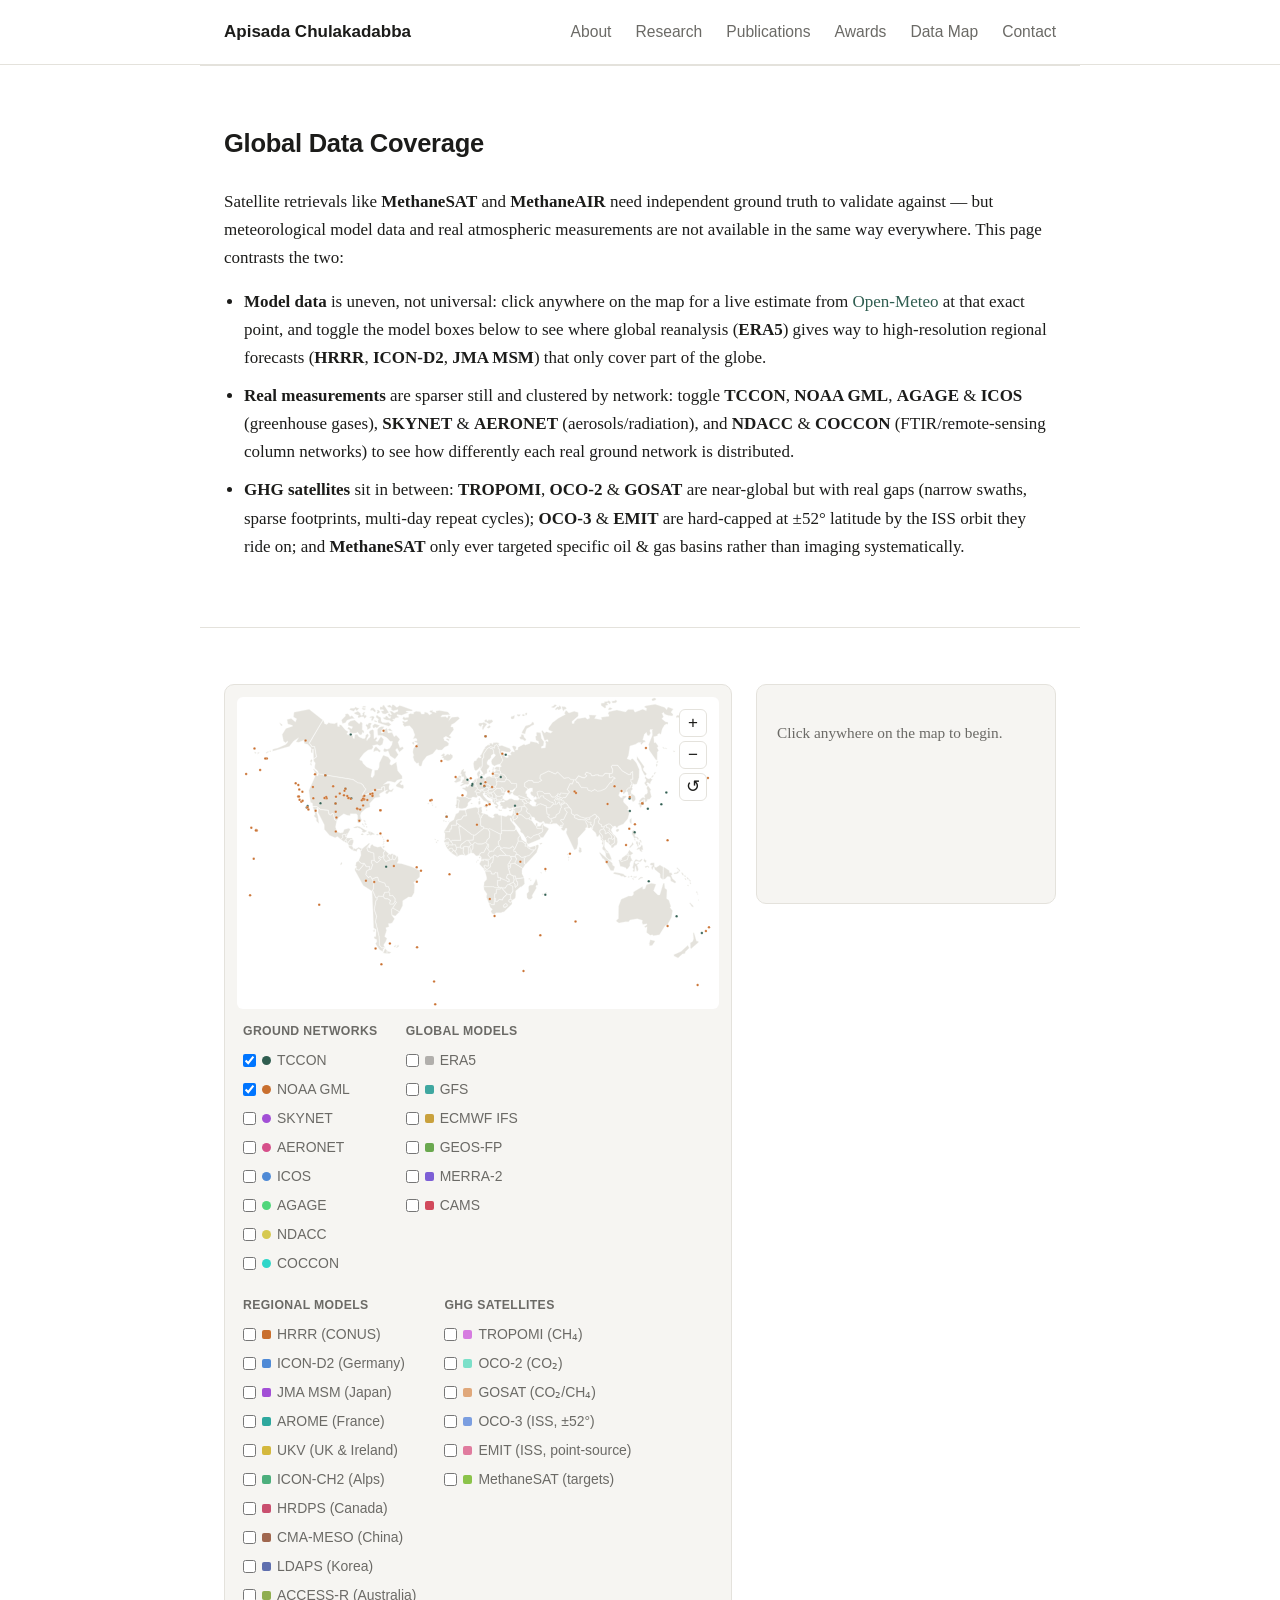
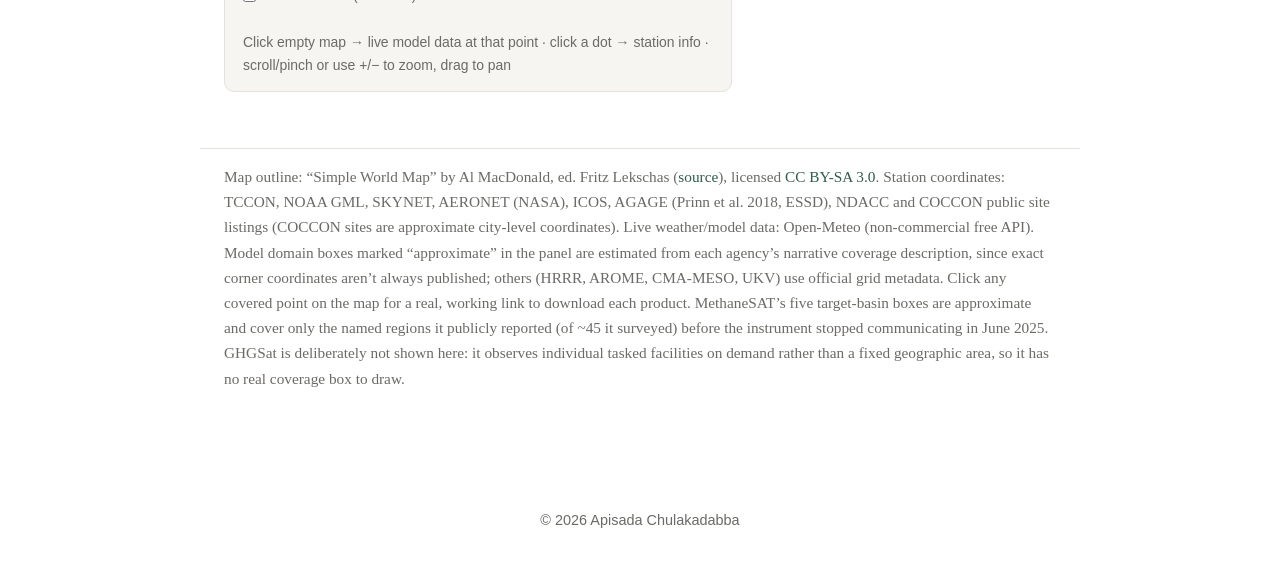
==== commit fcb3fdb6: "Add GHG satellite coverage layer to data coverage map Adds TROPOMI, OCO-2, GOSAT/GOSAT-2, OCO-3, EMI" ====
--- a/data-coverage.html
+++ b/data-coverage.html
@@ -44,6 +44,10 @@
         <strong>TCCON</strong>, <strong>NOAA GML</strong>, <strong>AGAGE</strong> &amp; <strong>ICOS</strong> (greenhouse gases),
         <strong>SKYNET</strong> &amp; <strong>AERONET</strong> (aerosols/radiation), and <strong>NDACC</strong> &amp;
         <strong>COCCON</strong> (FTIR/remote-sensing column networks) to see how differently each real ground network is distributed.</li>
+      <li><strong>GHG satellites</strong> sit in between: <strong>TROPOMI</strong>, <strong>OCO-2</strong> &amp;
+        <strong>GOSAT</strong> are near-global but with real gaps (narrow swaths, sparse footprints, multi-day repeat cycles);
+        <strong>OCO-3</strong> &amp; <strong>EMIT</strong> are hard-capped at &plusmn;52&deg; latitude by the ISS orbit they ride on;
+        and <strong>MethaneSAT</strong> only ever targeted specific oil &amp; gas basins rather than imaging systematically.</li>
     </ul>
   </section>
 
@@ -483,6 +487,15 @@
           <label class="legend-item"><input type="checkbox" data-domain="LDAPS"><i class="swatch swatch-ldaps"></i> LDAPS (Korea)</label>
           <label class="legend-item"><input type="checkbox" data-domain="ACCESS-R"><i class="swatch swatch-accessr"></i> ACCESS-R (Australia)</label>
         </div>
+        <div class="legend-group">
+          <span class="legend-group-title">GHG satellites</span>
+          <label class="legend-item"><input type="checkbox" data-domain="TROPOMI"><i class="swatch swatch-tropomi"></i> TROPOMI (CH&#8324;)</label>
+          <label class="legend-item"><input type="checkbox" data-domain="OCO-2"><i class="swatch swatch-oco2"></i> OCO-2 (CO&#8322;)</label>
+          <label class="legend-item"><input type="checkbox" data-domain="GOSAT"><i class="swatch swatch-gosat"></i> GOSAT (CO&#8322;/CH&#8324;)</label>
+          <label class="legend-item"><input type="checkbox" data-domain="OCO-3"><i class="swatch swatch-oco3"></i> OCO-3 (ISS, &plusmn;52&deg;)</label>
+          <label class="legend-item"><input type="checkbox" data-domain="EMIT"><i class="swatch swatch-emit"></i> EMIT (ISS, point-source)</label>
+          <label class="legend-item"><input type="checkbox" data-domain="MethaneSAT"><i class="swatch swatch-methanesat"></i> MethaneSAT (targets)</label>
+        </div>
         <p class="legend-hint">Click empty map &rarr; live model data at that point &middot; click a dot &rarr; station info &middot; scroll/pinch or use +/&minus; to zoom, drag to pan</p>
       </div>
     </div>
@@ -502,6 +515,9 @@
       (non-commercial free API). Model domain boxes marked &ldquo;approximate&rdquo; in the panel are estimated from each agency&rsquo;s
       narrative coverage description, since exact corner coordinates aren&rsquo;t always published; others (HRRR, AROME, CMA-MESO, UKV)
       use official grid metadata. Click any covered point on the map for a real, working link to download each product.
+      MethaneSAT&rsquo;s five target-basin boxes are approximate and cover only the named regions it publicly reported (of ~45 it
+      surveyed) before the instrument stopped communicating in June 2025. GHGSat is deliberately not shown here: it observes
+      individual tasked facilities on demand rather than a fixed geographic area, so it has no real coverage box to draw.
     </p>
   </section>
 </main>
--- a/data-coverage.css
+++ b/data-coverage.css
@@ -102,6 +102,12 @@
 .domain-box.CMA-MESO { fill: #a0674f; fill-opacity: 0.18; stroke: #a0674f; stroke-opacity: 0.5; }
 .domain-box.LDAPS { fill: #5f6fae; fill-opacity: 0.18; stroke: #5f6fae; stroke-opacity: 0.5; }
 .domain-box.ACCESS-R { fill: #8fae4f; fill-opacity: 0.18; stroke: #8fae4f; stroke-opacity: 0.5; }
+.domain-box.TROPOMI { fill: #d67be0; fill-opacity: 0.1; stroke: none; }
+.domain-box.OCO-2 { fill: #7be0c9; fill-opacity: 0.1; stroke: none; }
+.domain-box.GOSAT { fill: #e0a87b; fill-opacity: 0.1; stroke: none; }
+.domain-box.OCO-3 { fill: #7b9ee0; fill-opacity: 0.16; stroke: #7b9ee0; stroke-opacity: 0.4; }
+.domain-box.EMIT { fill: #e07b9e; fill-opacity: 0.16; stroke: #e07b9e; stroke-opacity: 0.4; }
+.domain-box.MethaneSAT { fill: #8bc34a; fill-opacity: 0.25; stroke: #8bc34a; stroke-opacity: 0.6; }
 
 .query-marker {
   fill: none;
@@ -179,6 +185,12 @@
 .swatch-cmameso { background: #a0674f; }
 .swatch-ldaps { background: #5f6fae; }
 .swatch-accessr { background: #8fae4f; }
+.swatch-tropomi { background: #d67be0; }
+.swatch-oco2 { background: #7be0c9; }
+.swatch-gosat { background: #e0a87b; }
+.swatch-oco3 { background: #7b9ee0; }
+.swatch-emit { background: #e07b9e; }
+.swatch-methanesat { background: #8bc34a; }
 
 .map-panel {
   background: var(--bg-alt);
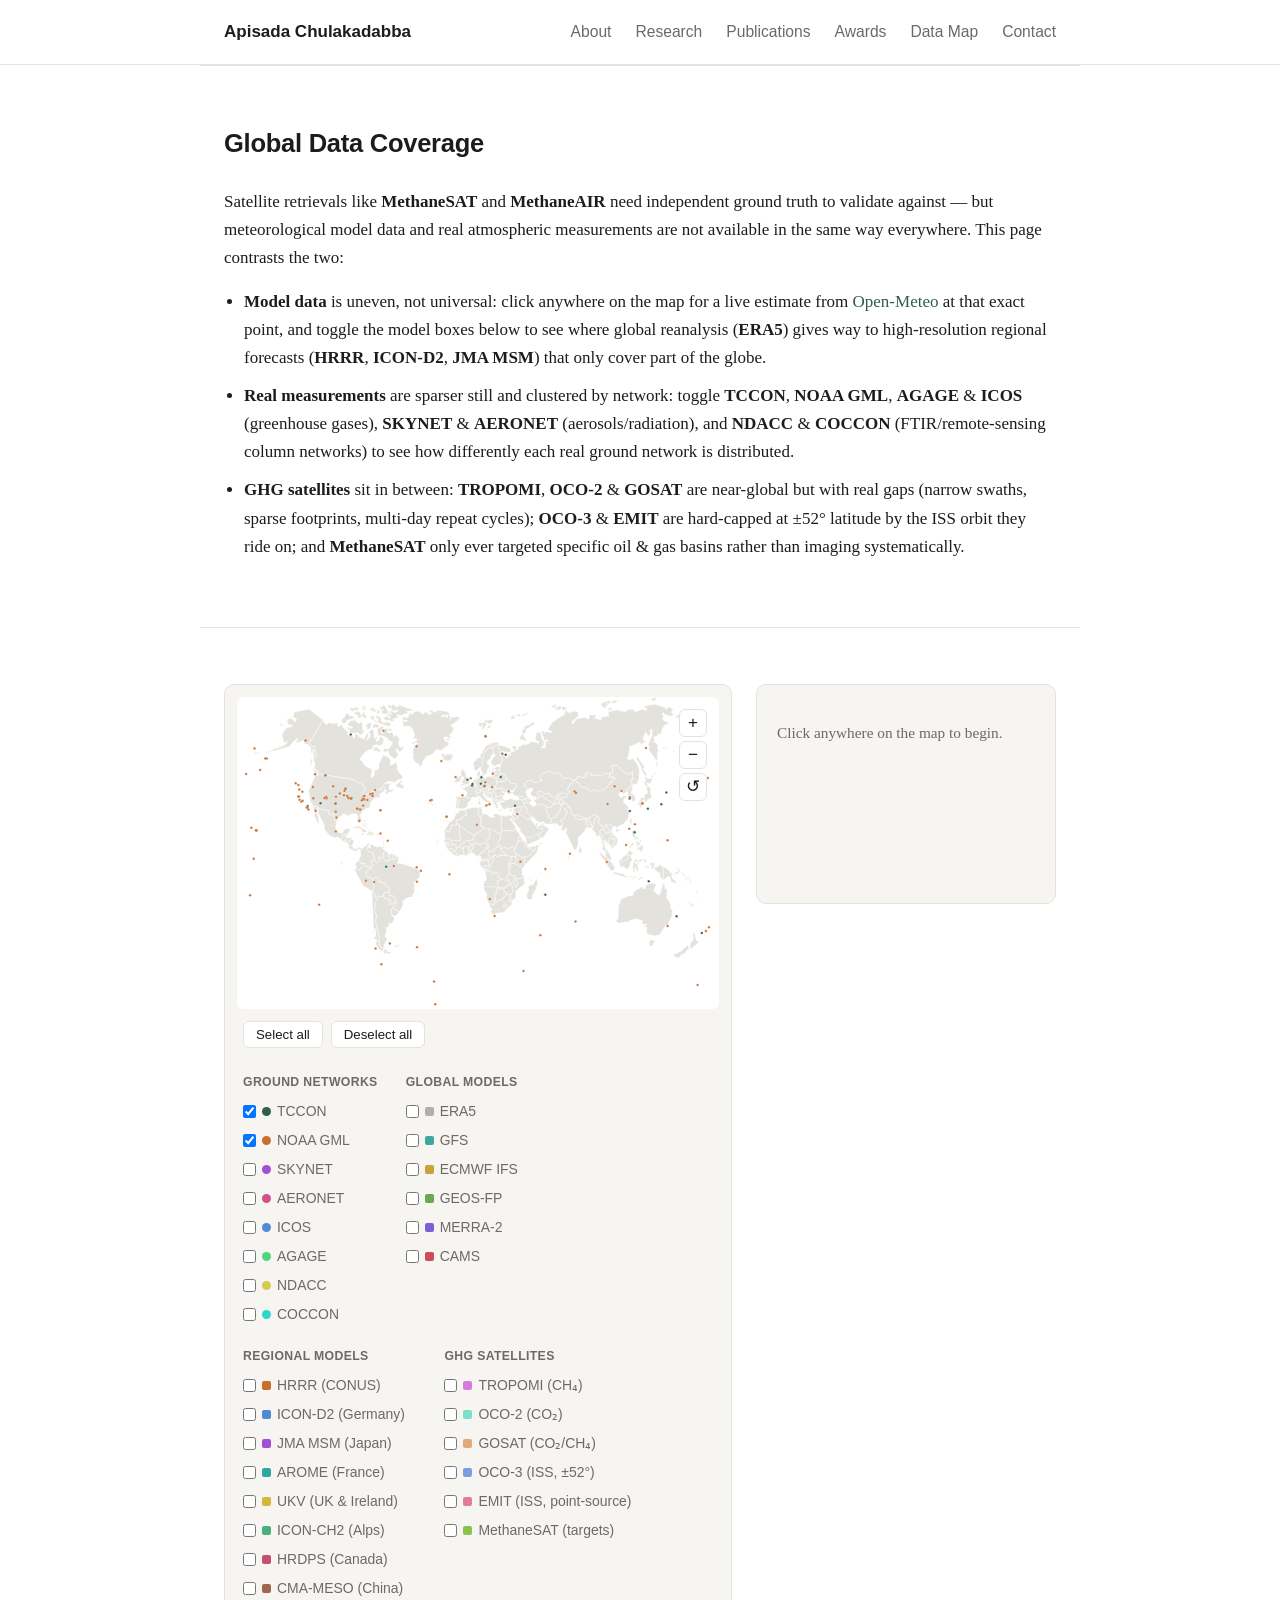
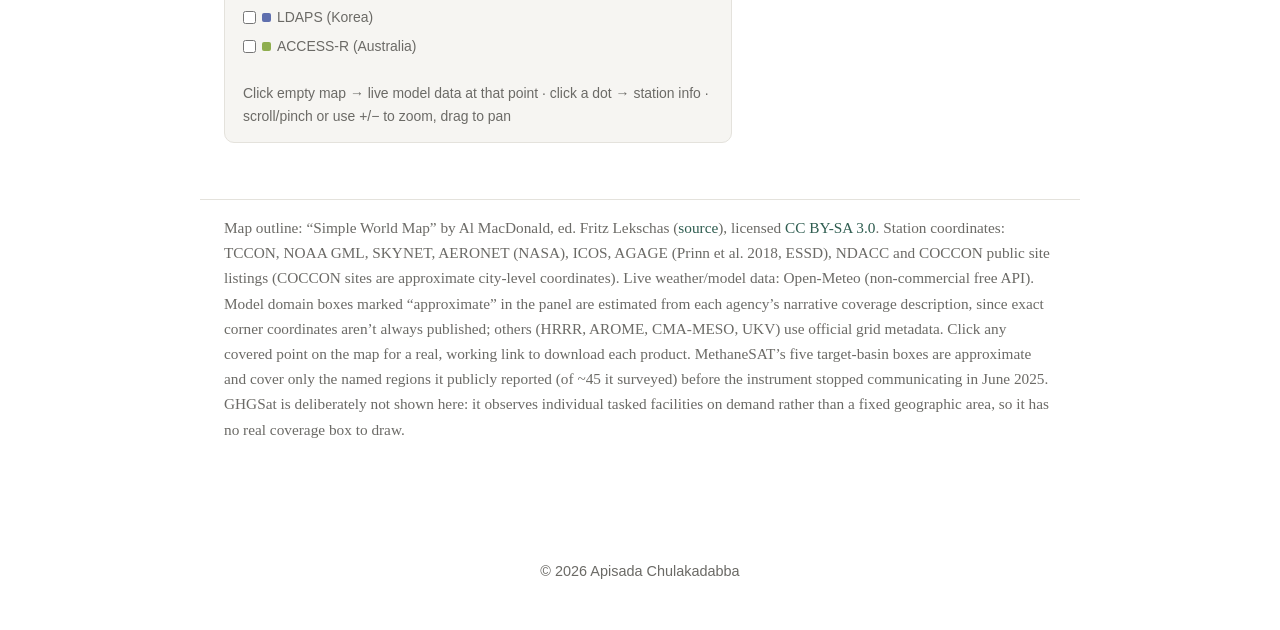
==== commit 1d768e3e: "Add select all / deselect all buttons to data coverage map legend Adds two convenience buttons at th" ====
--- a/data-coverage.html
+++ b/data-coverage.html
@@ -454,6 +454,10 @@
       </svg>
 
       <div class="map-legend">
+        <div class="legend-actions">
+          <button type="button" id="selectAllLayers">Select all</button>
+          <button type="button" id="deselectAllLayers">Deselect all</button>
+        </div>
         <div class="legend-group">
           <span class="legend-group-title">Ground networks</span>
           <label class="legend-item"><input type="checkbox" data-layer="tccon" checked><i class="dot dot-tccon"></i> TCCON</label>
--- a/data-coverage.css
+++ b/data-coverage.css
@@ -125,6 +125,27 @@
   font-size: 0.82rem;
   color: var(--text-muted);
 }
+.legend-actions {
+  flex-basis: 100%;
+  display: flex;
+  gap: 8px;
+  margin-bottom: 4px;
+}
+.legend-actions button {
+  font-family: inherit;
+  font-size: 0.78rem;
+  padding: 5px 12px;
+  border-radius: 6px;
+  border: 1px solid var(--border);
+  background: var(--bg);
+  color: var(--text);
+  cursor: pointer;
+}
+.legend-actions button:hover {
+  border-color: var(--accent);
+  color: var(--accent);
+}
+
 .legend-group {
   display: flex;
   flex-direction: column;
